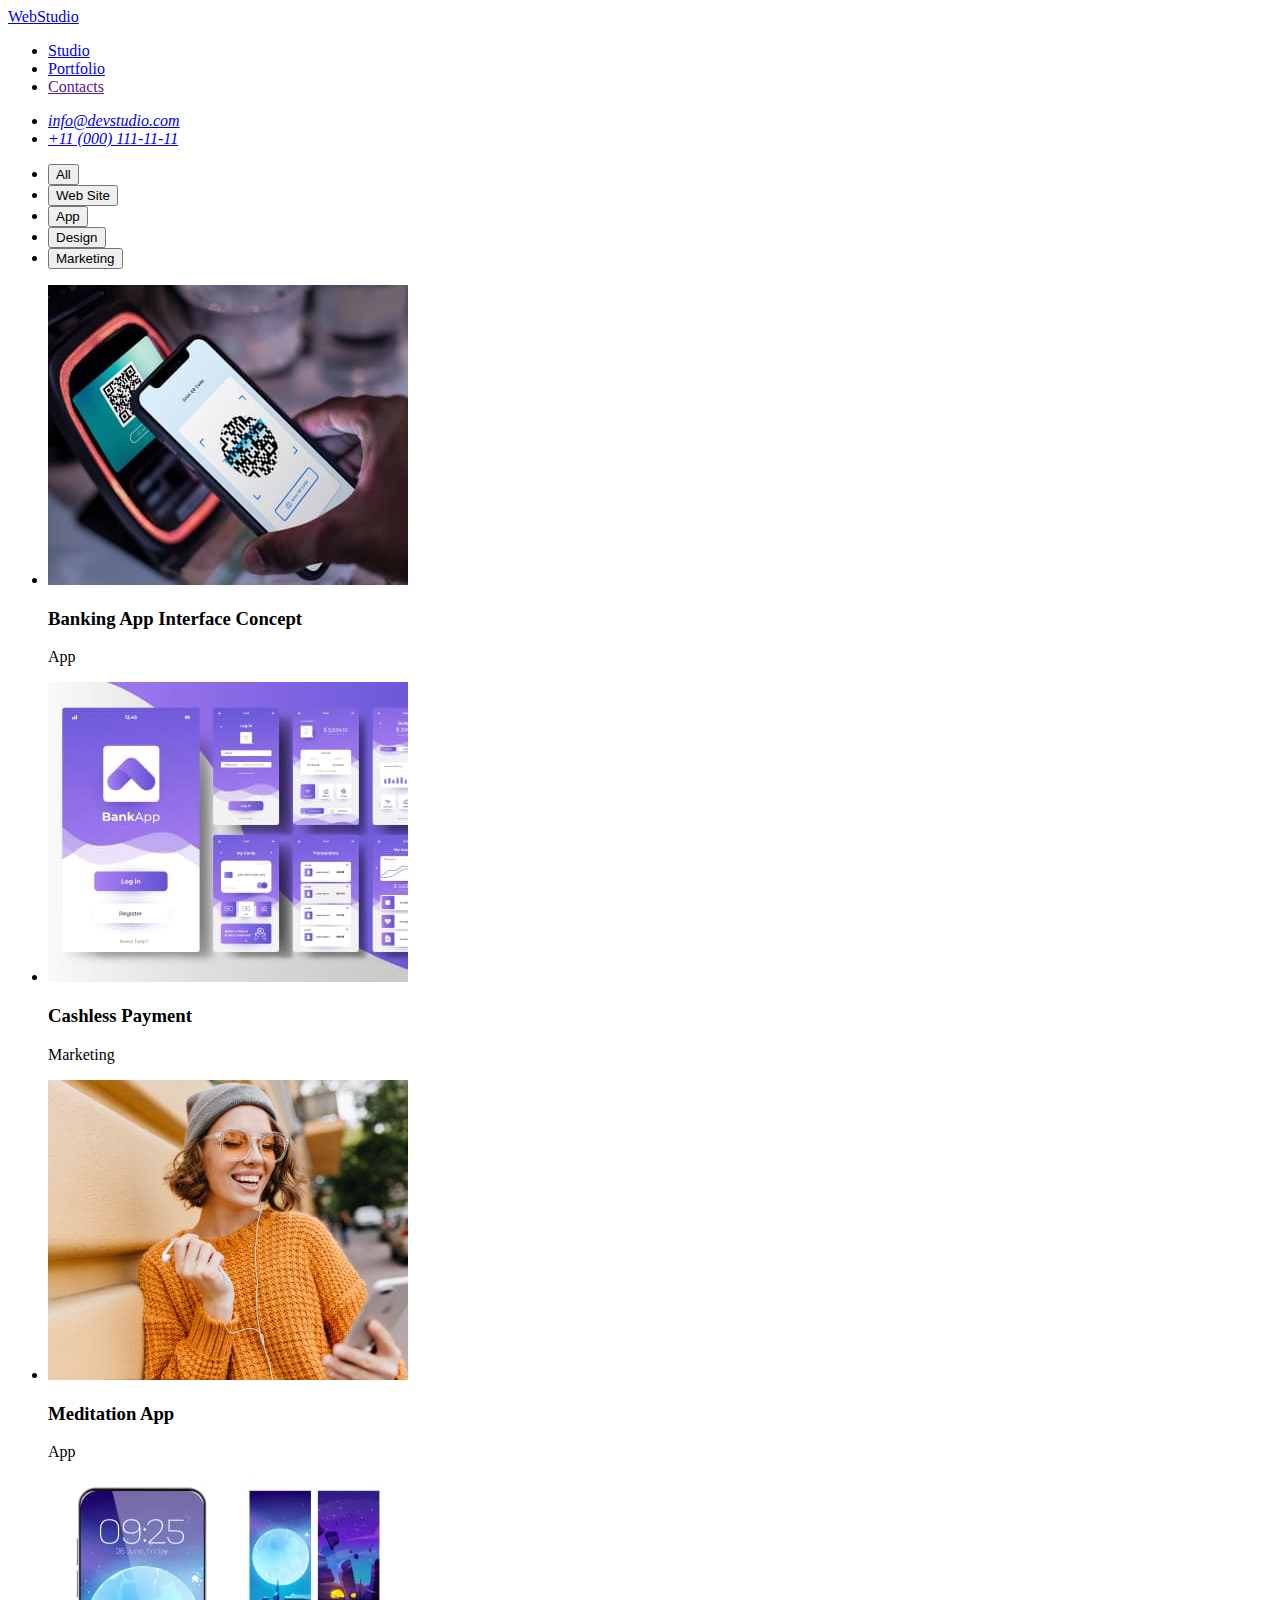
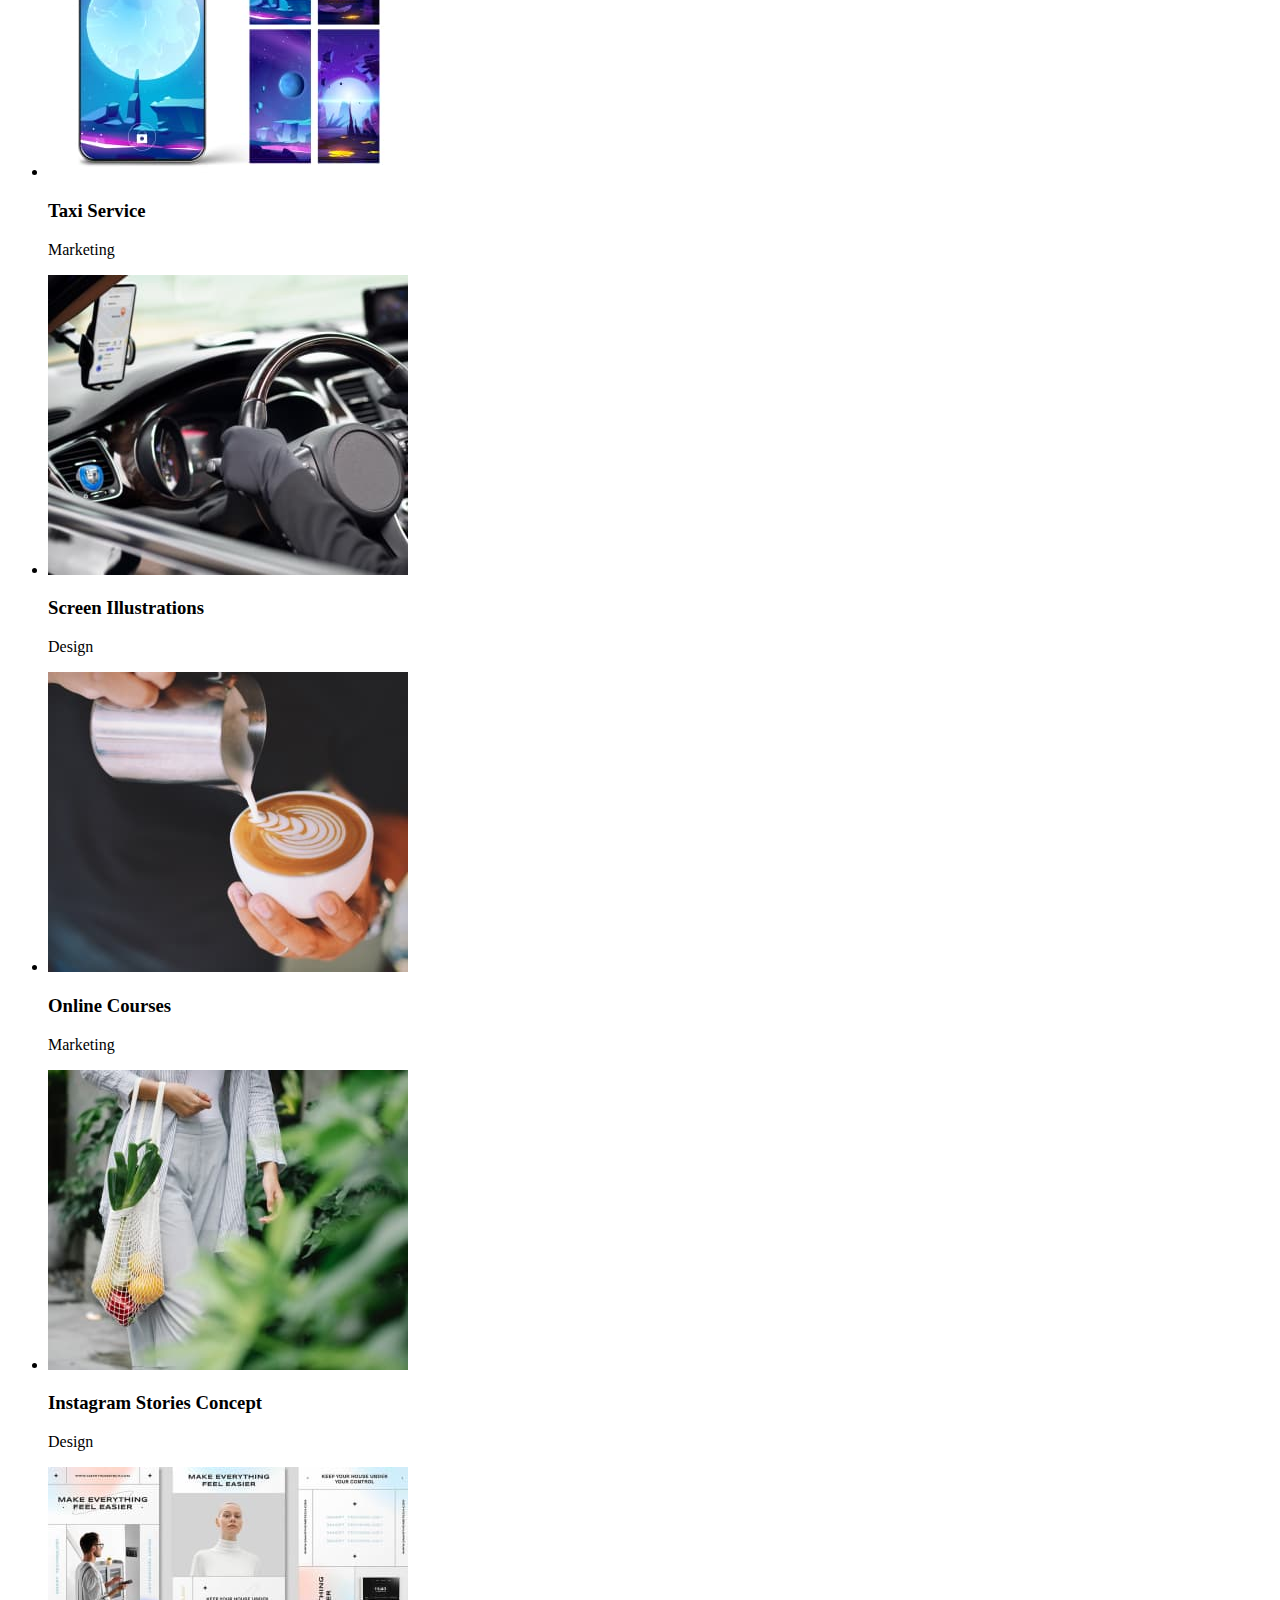
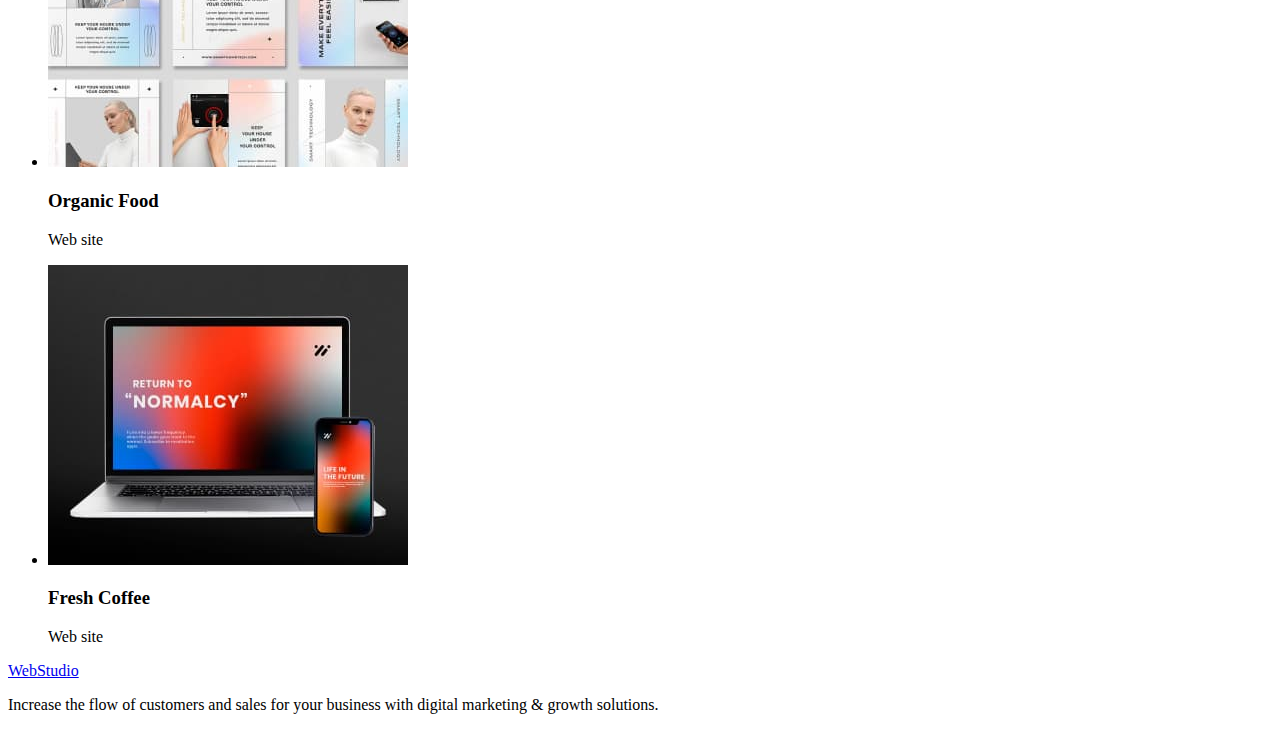
==== portfolio.html @ 52ee8fc3 "portfolio.html + styles.css + images-portfolio" ====
<!DOCTYPE html>
<html lang="en">
  <head>
    <meta charset="UTF-8" />
    <meta http-equiv="X-UA-Compatible" content="IE=edge" />
    <meta name="viewport" content="width=device-width, initial-scale=1.0" />
    <link rel="stylesheet" href="./css/styles.css" />
    <title>Портфоліо</title>
  </head>
  <body>
    <header>
      <nav>
        <a href="./index.html">WebStudio</a>
        <ul>
          <li><a href="./index.html">Studio</a></li>
          <li><a href="./portfolio.html">Portfolio</a></li>
          <li><a href="">Contacts</a></li>
        </ul>
      </nav>
      <address>
        <ul>
          <li><a href="mailto:info@devstudio.com">info@devstudio.com</a></li>
          <li><a href="tel:+110001111111">+11 (000) 111-11-11</a></li>
        </ul>
      </address>
    </header>
    <main>
      <section>
        <ul>
          <li><button type="button">All</button></li>
          <li><button type="button">Web Site</button></li>
          <li><button type="button">App</button></li>
          <li><button type="button">Design</button></li>
          <li><button type="button">Marketing</button></li>
        </ul>
      </section>
      <section>
        <ul>
          <li>
            <img
              src="./images/images-portfolio/section-1-image.jpg"
              alt="banking app"
              width="360"
              height="300"
            />
            <h3>Banking App Interface Concept</h3>
            <p>App</p>
          </li>
          <li>
            <img
              src="./images/images-portfolio/section-1-image-2.jpg"
              alt="cashless payment"
              width="360"
              height="300"
              width="360"
              height="300"
            />
            <h3>Cashless Payment</h3>
            <p>Marketing</p>
          </li>
          <li>
            <img
              src="./images/images-portfolio/section-1-image-3.jpg"
              alt="meditation app"
              width="360"
              height="300"
            />
            <h3>Meditation App</h3>
            <p>App</p>
          </li>
        </ul>
      </section>
      <section>
        <ul>
          <li>
            <img
              src="./images/images-portfolio/section-2-image.jpg"
              alt="car driver"
              width="360"
              height="300"
            />
            <h3>Taxi Service</h3>
            <p>Marketing</p>
          </li>
          <li>
            <img
              src="./images/images-portfolio/section-2-image-2.jpg"
              alt="screen wallpapers"
              width="360"
              height="300"
            />
            <h3>Screen Illustrations</h3>
            <p>Design</p>
          </li>
          <li>
            <img
              src="./images/images-portfolio/section-2-image-3.jpg"
              alt="girl with phone"
              width="360"
              height="300"
            />
            <h3>Online Courses</h3>
            <p>Marketing</p>
          </li>
        </ul>
      </section>
      <section>
        <ul>
          <li>
            <img
              src="./images/images-portfolio/section-3-image.jpg"
              alt="Instagram stories"
              width="360"
              height="300"
            />
            <h3>Instagram Stories Concept</h3>
            <p>Design</p>
          </li>
          <li>
            <img
              src="./images/images-portfolio/section-3-image-2.jpg"
              alt="bag with food"
              width="360"
              height="300"
            />
            <h3>Organic Food</h3>
            <p>Web site</p>
          </li>
          <li>
            <img
              src="./images/images-portfolio/section-3-image-3.jpg"
              alt="Fresh Coffee"
              width="360"
              height="300"
            />
            <h3>Fresh Coffee</h3>
            <p>Web site</p>
          </li>
        </ul>
      </section>
    </main>
    <footer>
      <a href="./index.html">WebStudio</a>
      <p>
        Increase the flow of customers and sales for your business with digital marketing
        & growth solutions.
      </p>
    </footer>
  </body>
</html>
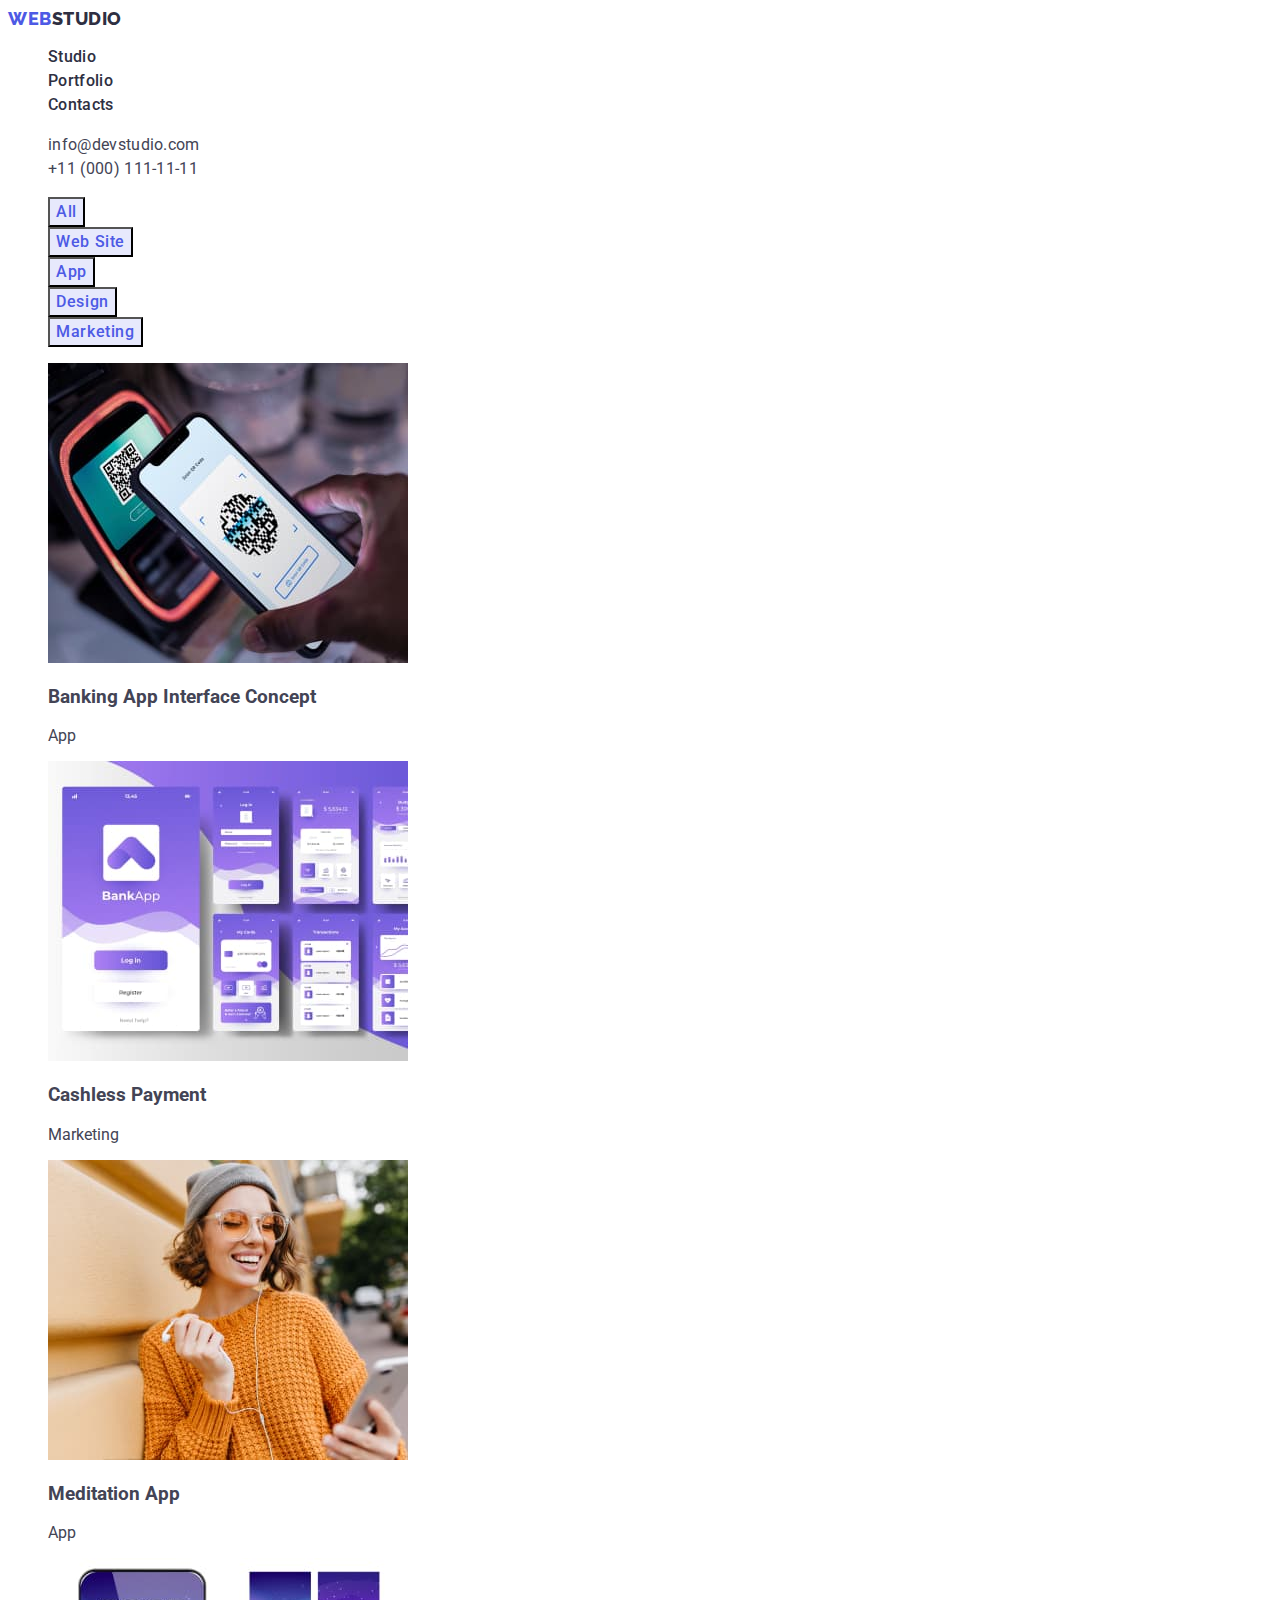
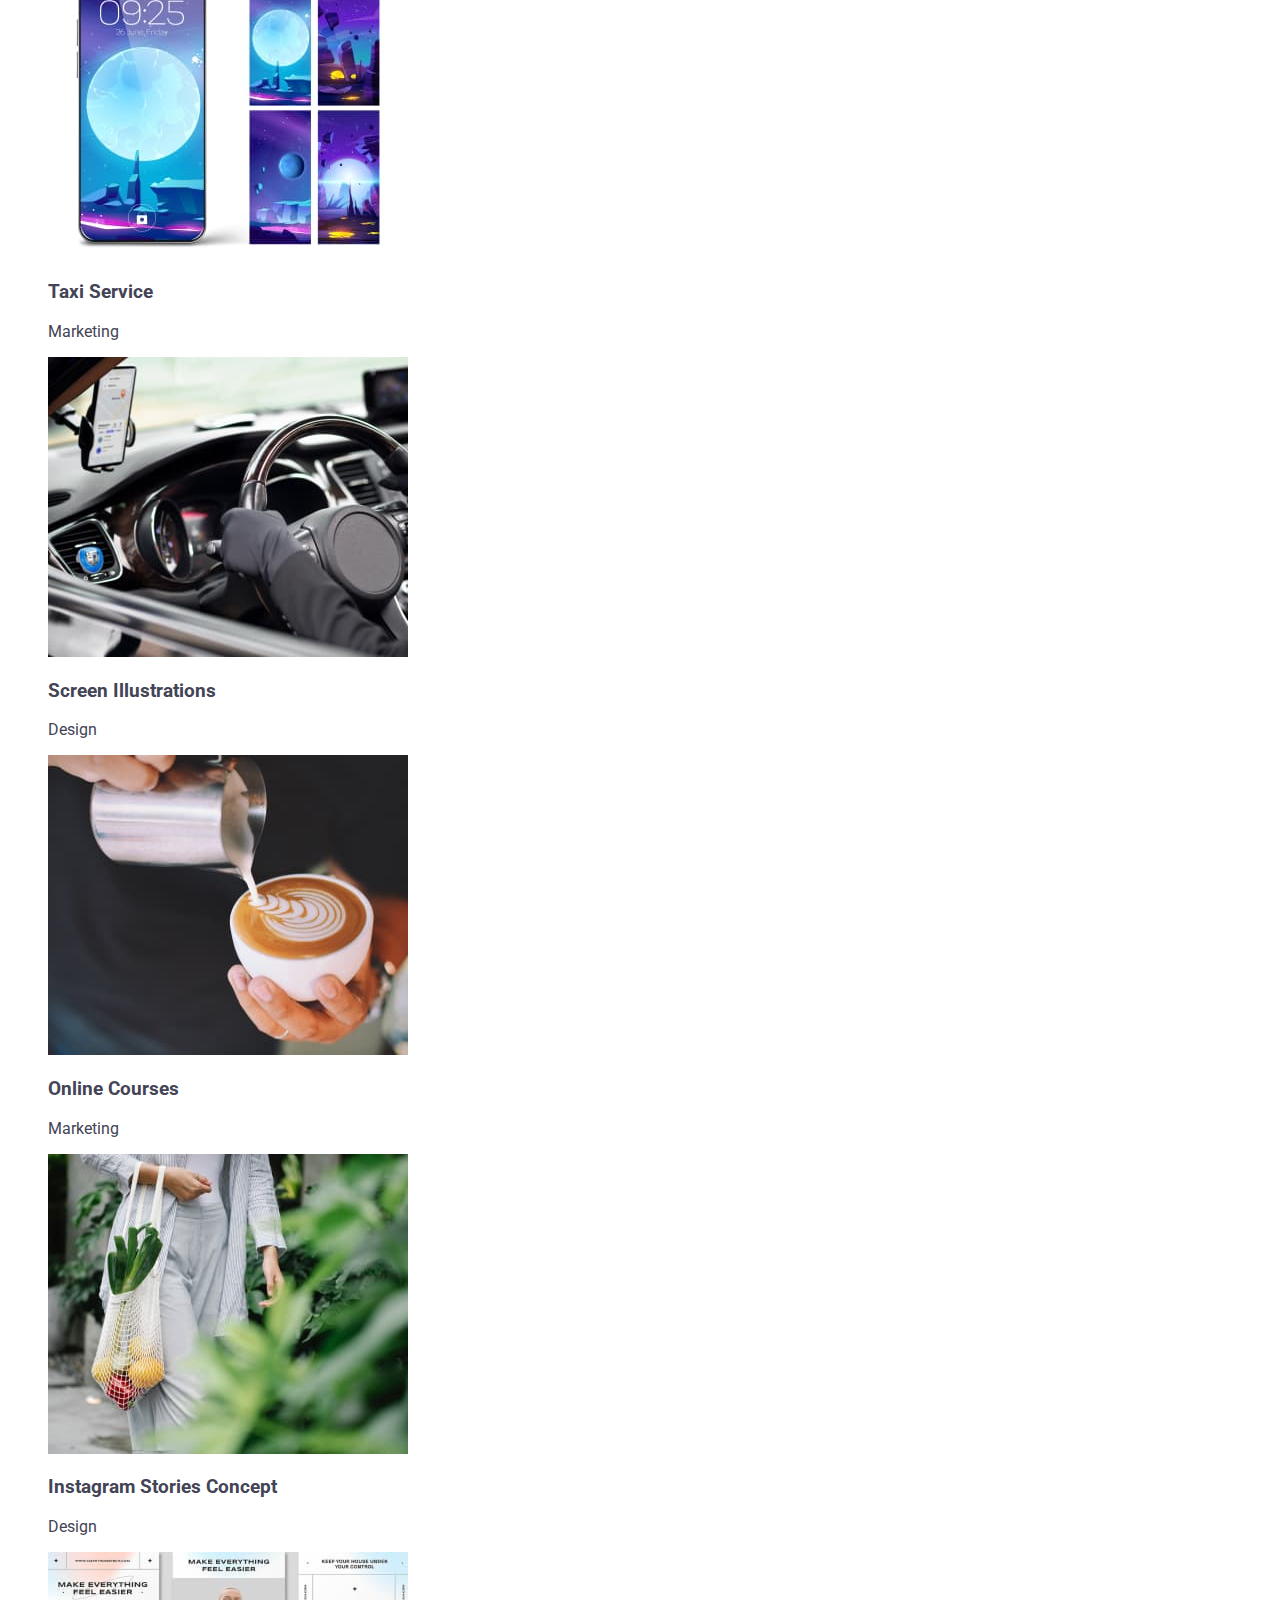
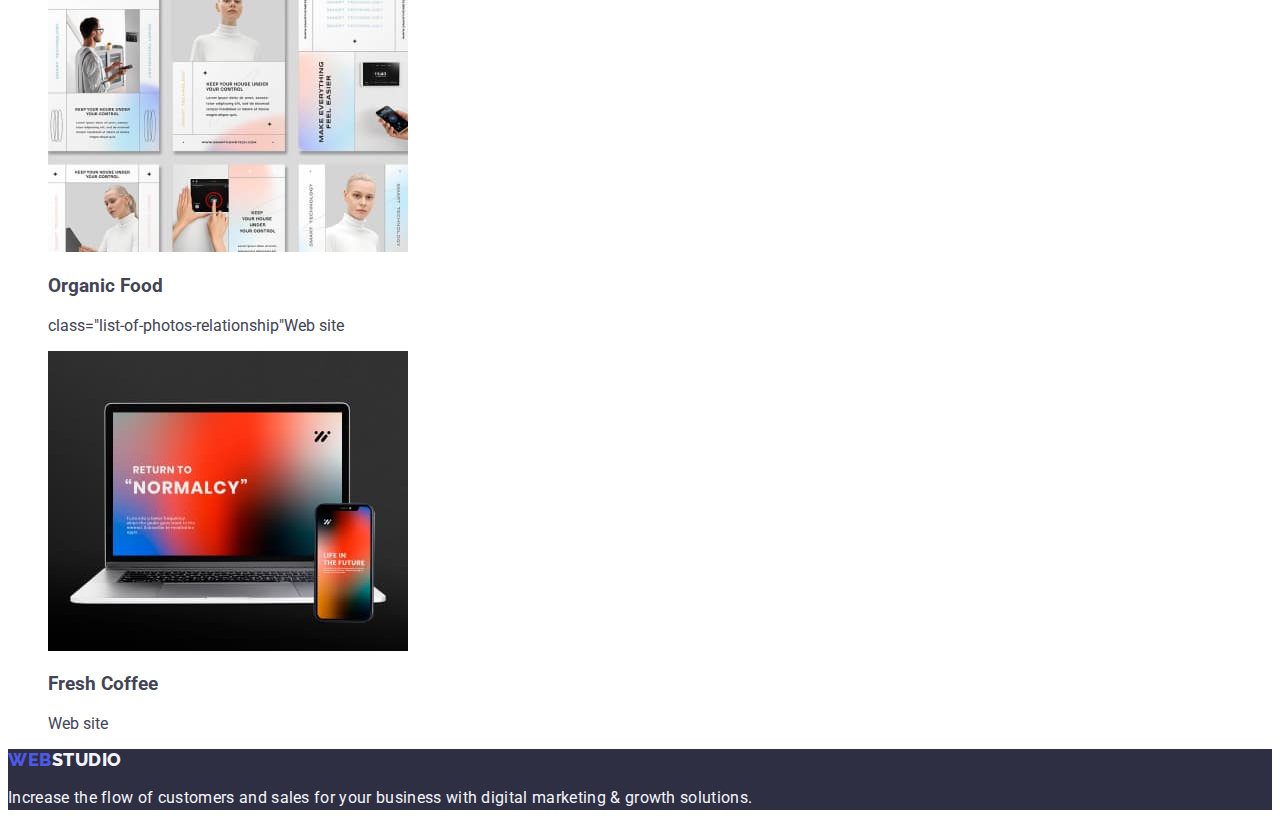
==== commit ad23aab9: "commit-1" ====
--- a/portfolio.html
+++ b/portfolio.html
@@ -4,50 +4,68 @@
     <meta charset="UTF-8" />
     <meta http-equiv="X-UA-Compatible" content="IE=edge" />
     <meta name="viewport" content="width=device-width, initial-scale=1.0" />
+    <link rel="preconnect" href="https://fonts.googleapis.com" />
+    <link rel="preconnect" href="https://fonts.gstatic.com" crossorigin />
+    <link
+      href="https://fonts.googleapis.com/css2?family=Raleway:wght@800&family=Roboto:ital,wght@0,400;0,500;0,700;1,900&display=swap"
+      rel="stylesheet"
+    />
     <link rel="stylesheet" href="./css/styles.css" />
     <title>Портфоліо</title>
   </head>
   <body>
-    <header>
-      <nav>
-        <a href="./index.html">WebStudio</a>
-        <ul>
-          <li><a href="./index.html">Studio</a></li>
-          <li><a href="./portfolio.html">Portfolio</a></li>
-          <li><a href="">Contacts</a></li>
+    <header class="header header-color">
+      <nav class="menu">
+        <a class="logotype" href="./index.html"
+          >Web<span class="logotype-2-header">Studio</span></a
+        >
+        <ul class="nav-list list">
+          <li><a class="nav-list-item link" href="./index.html">Studio</a></li>
+          <li><a class="nav-list-item link" href="./portfolio.html">Portfolio</a></li>
+          <li><a class="nav-list-item link" href="">Contacts</a></li>
         </ul>
       </nav>
-      <address>
-        <ul>
-          <li><a href="mailto:info@devstudio.com">info@devstudio.com</a></li>
-          <li><a href="tel:+110001111111">+11 (000) 111-11-11</a></li>
+      <address class="contact">
+        <ul class="contact-list list">
+          <li>
+            <a class="contact-list-item link" href="mailto:info@devstudio.com"
+              >info@devstudio.com</a
+            >
+          </li>
+          <li>
+            <a class="contact-list-item link" href="tel:+110001111111"
+              >+11 (000) 111-11-11</a
+            >
+          </li>
         </ul>
       </address>
     </header>
-    <main>
+    <main class="main">
       <section>
-        <ul>
-          <li><button type="button">All</button></li>
-          <li><button type="button">Web Site</button></li>
-          <li><button type="button">App</button></li>
-          <li><button type="button">Design</button></li>
-          <li><button type="button">Marketing</button></li>
+        <ul class="button-list list">
+          <li><button class="btn" type="button">All</button></li>
+          <li><button class="btn" type="button">Web Site</button></li>
+          <li><button class="btn" type="button">App</button></li>
+          <li><button class="btn" type="button">Design</button></li>
+          <li><button class="btn" type="button">Marketing</button></li>
         </ul>
       </section>
-      <section>
-        <ul>
+      <section class="firts-section">
+        <ul class="list-of-photos list">
           <li>
             <img
+              class="list-of-photos-item"
               src="./images/images-portfolio/section-1-image.jpg"
               alt="banking app"
               width="360"
               height="300"
             />
-            <h3>Banking App Interface Concept</h3>
-            <p>App</p>
+            <h3 class="list-of-photo-descroption">Banking App Interface Concept</h3>
+            <p class="list-of-photos-relationship">App</p>
           </li>
           <li>
             <img
+              class="list-of-photos-item"
               src="./images/images-portfolio/section-1-image-2.jpg"
               alt="cashless payment"
               width="360"
@@ -55,93 +73,102 @@
               width="360"
               height="300"
             />
-            <h3>Cashless Payment</h3>
-            <p>Marketing</p>
+            <h3 class="list-of-photo-descroption">Cashless Payment</h3>
+            <p class="list-of-photos-relationship">Marketing</p>
           </li>
           <li>
             <img
+              class="list-of-photos-item"
               src="./images/images-portfolio/section-1-image-3.jpg"
               alt="meditation app"
               width="360"
               height="300"
             />
-            <h3>Meditation App</h3>
-            <p>App</p>
+            <h3 class="list-of-photo-descroption">Meditation App</h3>
+            <p class="list-of-photos-relationship">App</p>
           </li>
         </ul>
       </section>
-      <section>
-        <ul>
+      <section class="second-section">
+        <ul class="list-of-photos list">
           <li>
             <img
+              class="list-of-photos-item"
               src="./images/images-portfolio/section-2-image.jpg"
               alt="car driver"
               width="360"
               height="300"
             />
-            <h3>Taxi Service</h3>
-            <p>Marketing</p>
+            <h3 class="list-of-photo-descroption">Taxi Service</h3>
+            <p class="list-of-photos-relationship">Marketing</p>
           </li>
           <li>
             <img
+              class="list-of-photos-item"
               src="./images/images-portfolio/section-2-image-2.jpg"
               alt="screen wallpapers"
               width="360"
               height="300"
             />
-            <h3>Screen Illustrations</h3>
-            <p>Design</p>
+            <h3 class="list-of-photo-descroption">Screen Illustrations</h3>
+            <p class="list-of-photos-relationship">Design</p>
           </li>
           <li>
             <img
+              class="list-of-photos-item"
               src="./images/images-portfolio/section-2-image-3.jpg"
               alt="girl with phone"
               width="360"
               height="300"
             />
-            <h3>Online Courses</h3>
-            <p>Marketing</p>
+            <h3 class="list-of-photo-descroption">Online Courses</h3>
+            <p class="list-of-photos-relationship">Marketing</p>
           </li>
         </ul>
       </section>
-      <section>
-        <ul>
+      <section class="third-section">
+        <ul class="list-of-photos list">
           <li>
             <img
+              class="list-of-photos-item"
               src="./images/images-portfolio/section-3-image.jpg"
               alt="Instagram stories"
               width="360"
               height="300"
             />
-            <h3>Instagram Stories Concept</h3>
-            <p>Design</p>
+            <h3 class="list-of-photo-descroption">Instagram Stories Concept</h3>
+            <p class="list-of-photos-relationship">Design</p>
           </li>
           <li>
             <img
+              class="list-of-photos-item"
               src="./images/images-portfolio/section-3-image-2.jpg"
               alt="bag with food"
               width="360"
               height="300"
             />
-            <h3>Organic Food</h3>
-            <p>Web site</p>
+            <h3 class="list-of-photo-descroption">Organic Food</h3>
+            <p>class="list-of-photos-relationship"Web site</p>
           </li>
           <li>
             <img
+              class="list-of-photos-item"
               src="./images/images-portfolio/section-3-image-3.jpg"
               alt="Fresh Coffee"
               width="360"
               height="300"
             />
-            <h3>Fresh Coffee</h3>
-            <p>Web site</p>
+            <h3 class="list-of-photo-descroption">Fresh Coffee</h3>
+            <p class="list-of-photos-relationship">Web site</p>
           </li>
         </ul>
       </section>
     </main>
-    <footer>
-      <a href="./index.html">WebStudio</a>
-      <p>
+    <footer class="footer">
+      <a class="logotype" href="./index.html"
+        >Web<span class="logotype-2-footer">Studio</span></a
+      >
+      <p class="slogan">
         Increase the flow of customers and sales for your business with digital marketing
         & growth solutions.
       </p>
--- a/css/styles.css
+++ b/css/styles.css
@@ -0,0 +1,231 @@
+body {
+  font-family: "Roboto", sans-serif;
+  color: #434455;
+}
+
+.link {
+  text-decoration: none;
+}
+
+.list {
+  list-style: none;
+}
+
+/* =========== HEADER =========== */
+.header-color {
+  color: #e7e9fc;
+}
+.logotype {
+  font-family: "Raleway", sans-serif;
+  font-weight: 800;
+  font-size: 18px;
+  line-height: 1.17;
+
+  letter-spacing: 0.03em;
+  text-transform: uppercase;
+  text-decoration: none;
+  color: #4d5ae5;
+}
+
+.logotype-2-header {
+  font-family: "Raleway", sans-serif;
+  font-weight: 800;
+  font-size: 18px;
+  line-height: 1.17;
+
+  letter-spacing: 0.03em;
+  text-transform: uppercase;
+  text-decoration: none;
+
+  color: #2e2f42;
+}
+
+.nav-list {
+  font-family: "Roboto", sans-serif;
+  font-weight: 500;
+  font-size: 16px;
+  line-height: 1.5;
+  letter-spacing: 0.02em;
+  color: #2e2f42;
+}
+.nav-list-item {
+  color: #2e2f42;
+}
+
+.nav-list-item:hover,
+.nav-list-item:focus {
+  color: #404bbf;
+}
+
+.contact-list {
+  font-family: "Roboto", sans-serif;
+  font-style: normal;
+  font-size: 16px;
+  line-height: 1.5;
+  letter-spacing: 0.02em;
+  color: #434455;
+}
+.contact-list-item {
+  color: #434455;
+}
+
+.contact-list-item:hover,
+.contact-list-item:focus {
+  color: #404bbf;
+}
+
+/* =========== /HEADER =========== */
+
+/* =========== MAIN =========== */
+
+/* =========== HERO =========== */
+
+.hero-section {
+  background-color: #2e2f42;
+}
+
+.main-title {
+  text-align: center;
+  font-family: "Roboto", sans-serif;
+  font-weight: 700;
+  font-size: 56px;
+  line-height: 1.07;
+
+  text-align: center;
+  letter-spacing: 0.02em;
+
+  color: #ffffff;
+}
+
+.service-button {
+  font-family: "Roboto", sans-serif;
+  font-weight: 500;
+  font-size: 16px;
+  line-height: 1.5;
+  letter-spacing: 0.04em;
+  color: #ffffff;
+  background-color: #4d5ae5;
+}
+
+.service-button:hover,
+.service-button:focus {
+  background-color: #9747ff;
+  cursor: pointer;
+}
+/* =========== /HERO =========== */
+
+.info-list-title {
+  font-family: "Roboto", sans-serif;
+  font-weight: 500;
+  font-size: 20px;
+  line-height: 1.2;
+  letter-spacing: 0.02em;
+  color: #2e2f42;
+}
+
+.info-list-texr {
+  font-family: "Roboto", sans-serif;
+  font-size: 16px;
+  line-height: 1.5;
+  letter-spacing: 0.02em;
+  color: #434455;
+}
+
+.secondary-title {
+  font-family: "Roboto", sans-serif;
+  font-weight: 700;
+  font-size: 36px;
+  line-height: 1.11;
+  text-align: center;
+  letter-spacing: 0.02em;
+  text-transform: capitalize;
+  color: #2e2f42;
+}
+
+.team-section {
+  background-color: #f4f4fd;
+}
+
+.name {
+  font-family: "Roboto", sans-serif;
+  font-weight: 500;
+  font-size: 20px;
+  line-height: 1.2;
+  letter-spacing: 0.02em;
+  color: #2e2f42;
+}
+
+.team-job {
+  font-family: "Roboto", sans-serif;
+  font-size: 16px;
+  line-height: 1.5;
+  letter-spacing: 0.02em;
+  color: #434455;
+}
+
+.btn {
+  font-family: "Roboto", sans-serif;
+  font-weight: 500;
+  font-size: 16px;
+  line-height: 1.5;
+  display: flex;
+  align-items: center;
+  text-align: center;
+  letter-spacing: 0.04em;
+  color: #4d5ae5;
+  background-color: #e7e9fc;
+}
+
+.btn:hover,
+.btn:focus {
+  color: #ffffff;
+  background-color: #404bbf;
+  cursor: pointer;
+}
+
+.list-of-photo-description {
+  font-family: "Roboto", sans-serif;
+  font-weight: 500;
+  font-size: 20px;
+  line-height: 1.2;
+  letter-spacing: 0.02em;
+  color: #2e2f42;
+}
+
+.list-of-photo-relationship {
+  font-family: "Roboto", sans-serif;
+  font-style: normal;
+  font-size: 16px;
+  line-height: 1.5;
+  letter-spacing: 0.02em;
+  color: #434455;
+}
+/* =========== /MAIN =========== */
+
+/* =========== FOOTER =========== */
+.footer {
+  background-color: #2e2f42;
+}
+.slogan {
+  font-family: "Roboto", sans-serif;
+  font-size: 16px;
+  line-height: 1.5;
+
+  letter-spacing: 0.02em;
+
+  color: #f4f4fd;
+}
+
+.logotype-2-footer {
+  font-family: "Raleway", sans-serif;
+  font-style: normal;
+  font-weight: 800;
+  font-size: 18px;
+  line-height: 1.17;
+
+  letter-spacing: 0.03em;
+  text-transform: uppercase;
+
+  color: #f4f4fd;
+}
+/* =========== /FOOTER =========== */
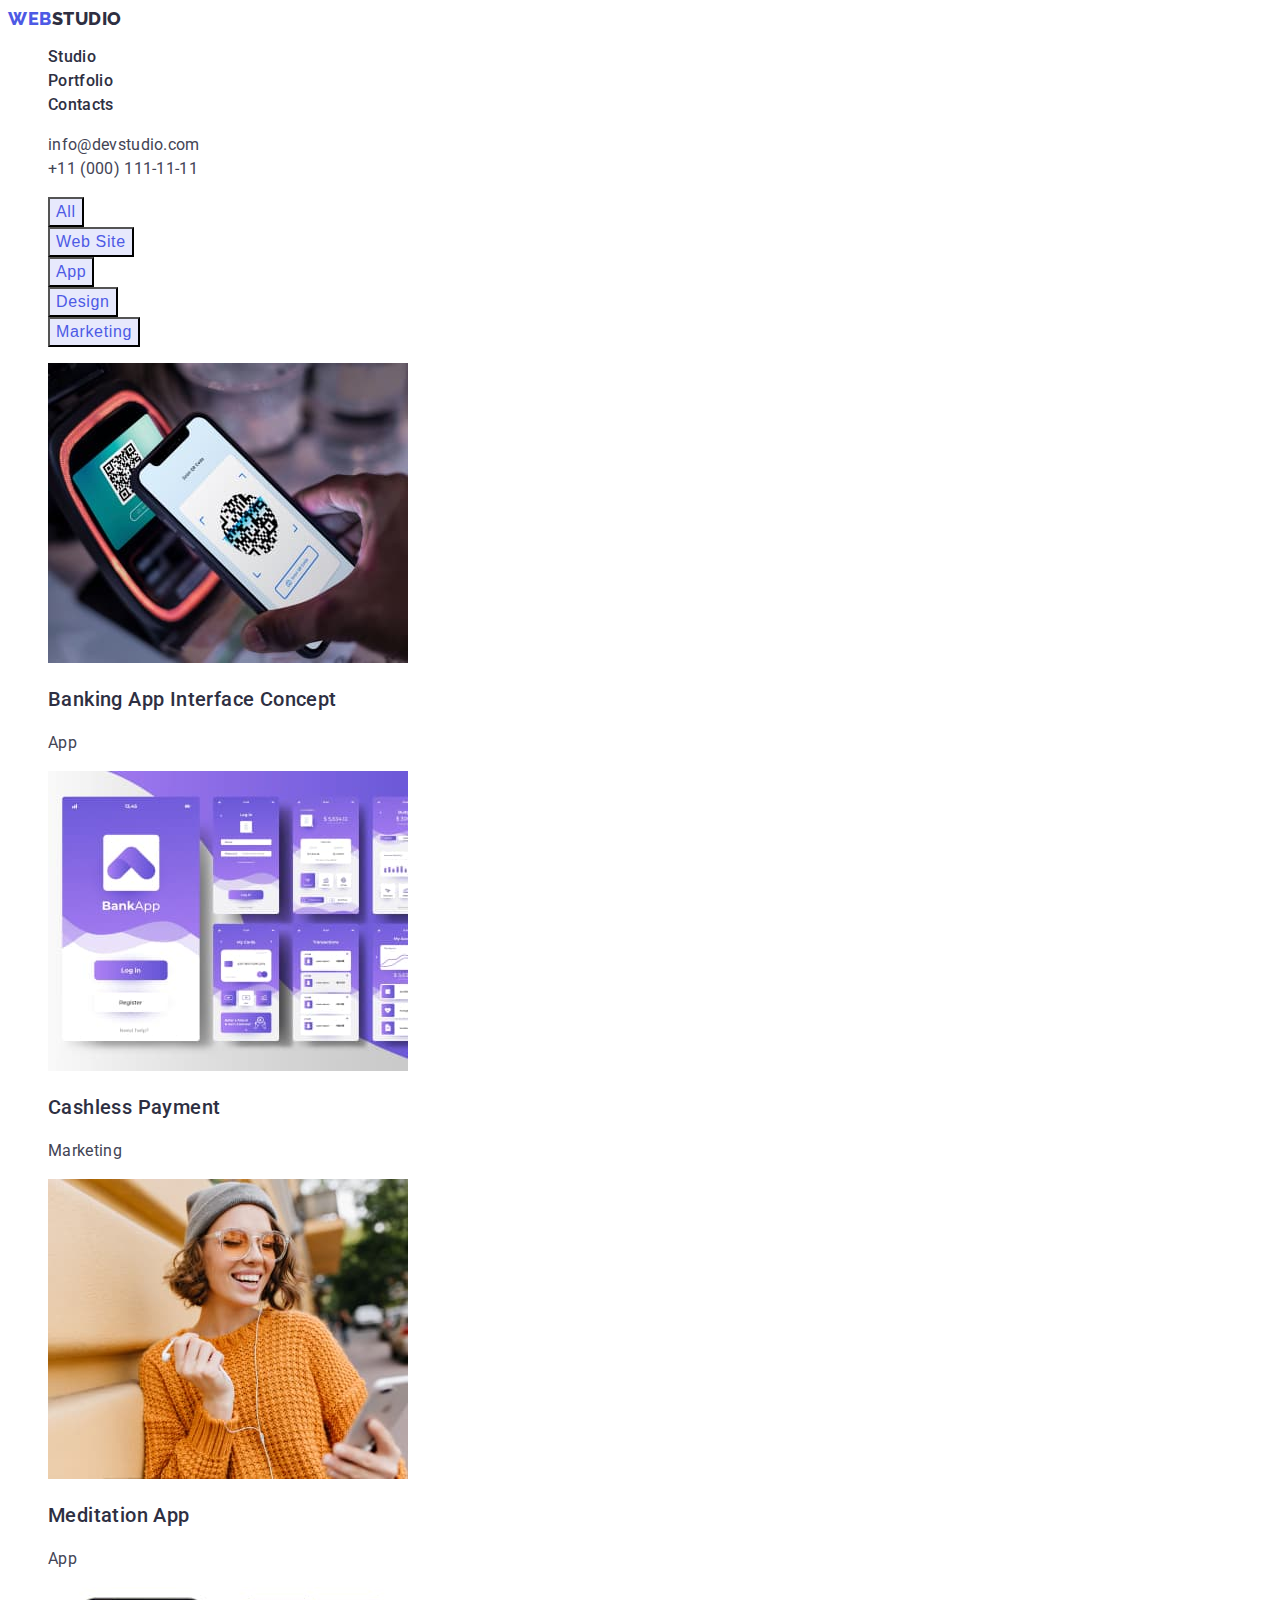
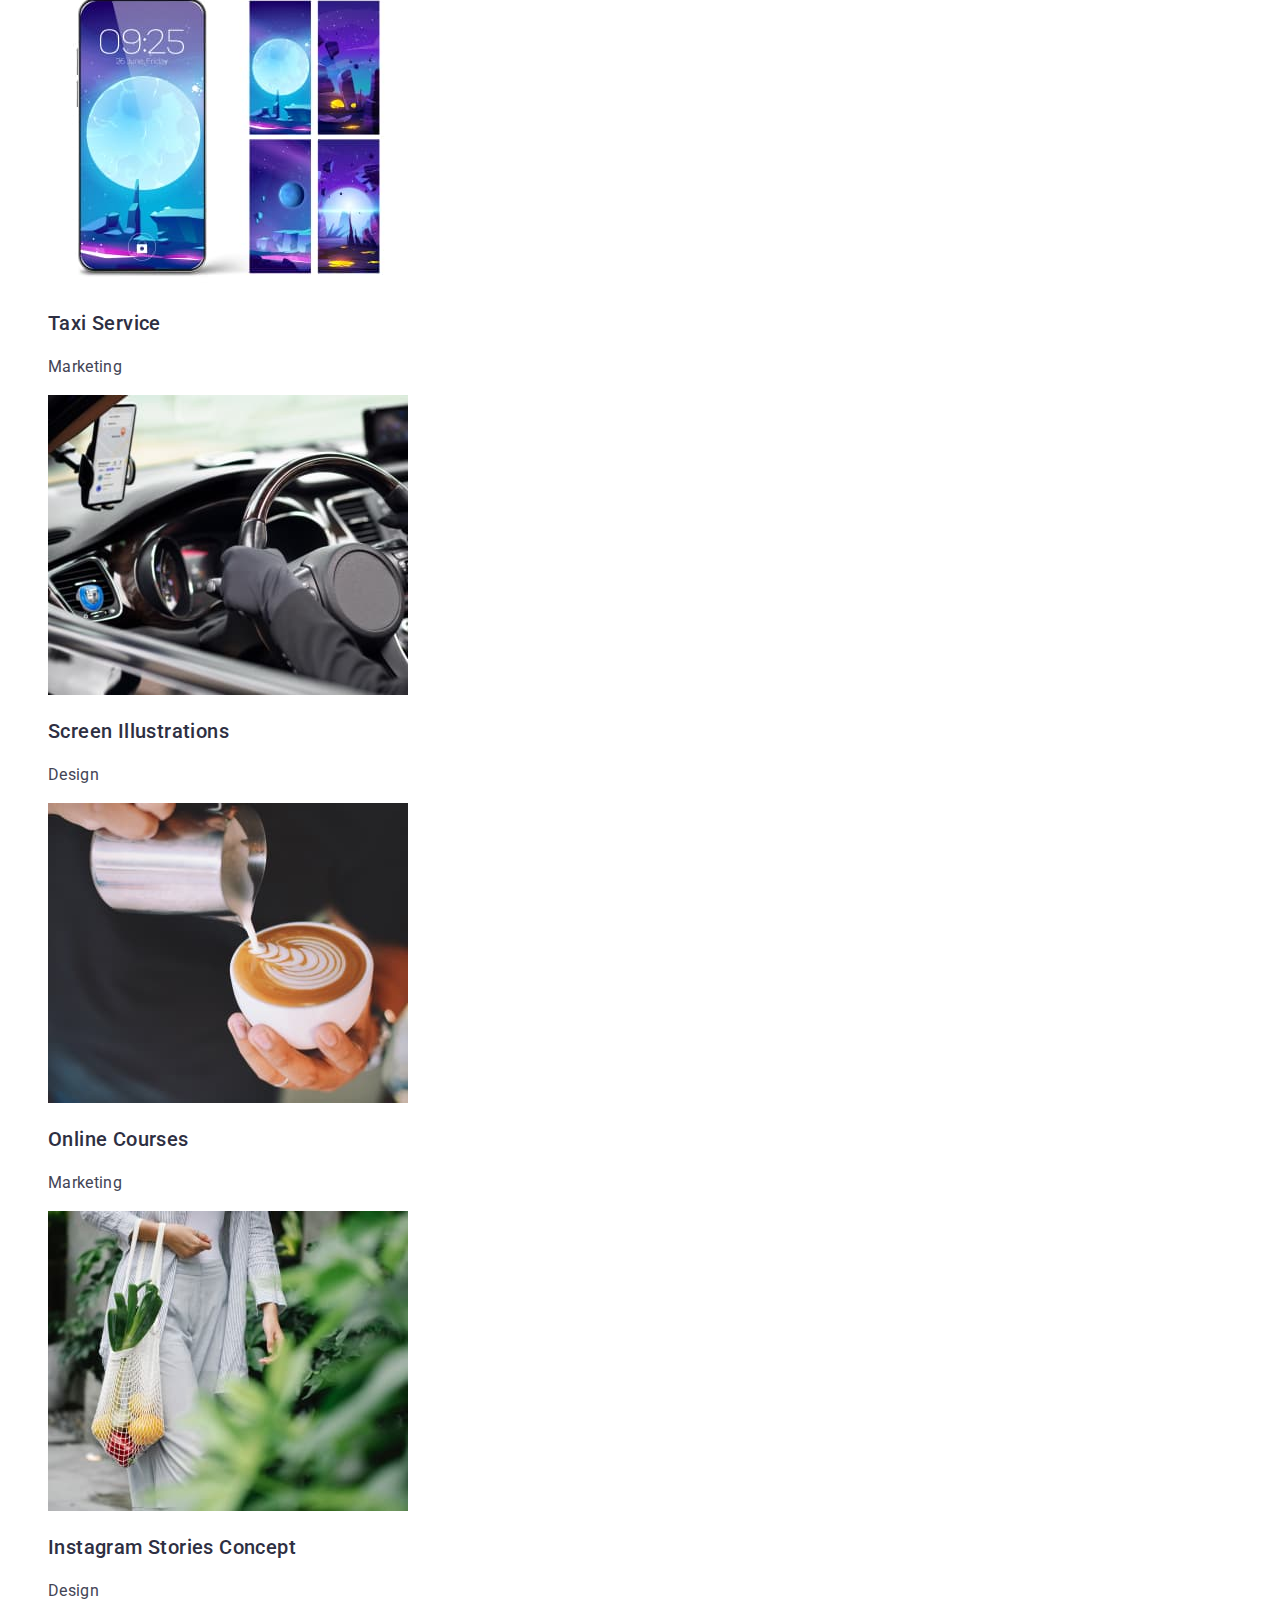
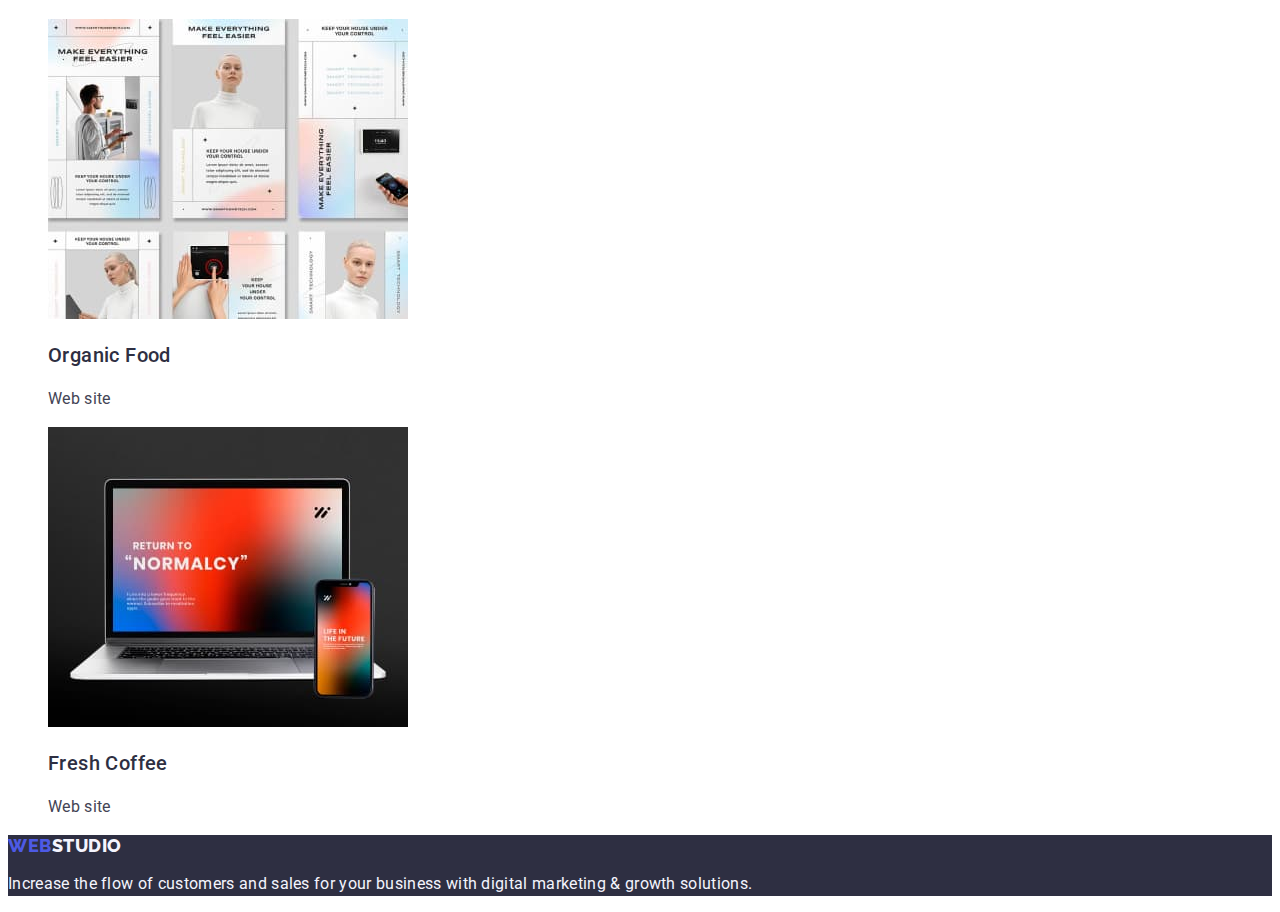
==== commit 0f1f3777: "new commit" ====
--- a/portfolio.html
+++ b/portfolio.html
@@ -60,7 +60,7 @@
               width="360"
               height="300"
             />
-            <h3 class="list-of-photo-descroption">Banking App Interface Concept</h3>
+            <h3 class="list-of-photo-description">Banking App Interface Concept</h3>
             <p class="list-of-photos-relationship">App</p>
           </li>
           <li>
@@ -70,10 +70,8 @@
               alt="cashless payment"
               width="360"
               height="300"
-              width="360"
-              height="300"
             />
-            <h3 class="list-of-photo-descroption">Cashless Payment</h3>
+            <h3 class="list-of-photo-description">Cashless Payment</h3>
             <p class="list-of-photos-relationship">Marketing</p>
           </li>
           <li>
@@ -84,7 +82,7 @@
               width="360"
               height="300"
             />
-            <h3 class="list-of-photo-descroption">Meditation App</h3>
+            <h3 class="list-of-photo-description">Meditation App</h3>
             <p class="list-of-photos-relationship">App</p>
           </li>
         </ul>
@@ -99,7 +97,7 @@
               width="360"
               height="300"
             />
-            <h3 class="list-of-photo-descroption">Taxi Service</h3>
+            <h3 class="list-of-photo-description">Taxi Service</h3>
             <p class="list-of-photos-relationship">Marketing</p>
           </li>
           <li>
@@ -110,7 +108,7 @@
               width="360"
               height="300"
             />
-            <h3 class="list-of-photo-descroption">Screen Illustrations</h3>
+            <h3 class="list-of-photo-description">Screen Illustrations</h3>
             <p class="list-of-photos-relationship">Design</p>
           </li>
           <li>
@@ -121,7 +119,7 @@
               width="360"
               height="300"
             />
-            <h3 class="list-of-photo-descroption">Online Courses</h3>
+            <h3 class="list-of-photo-description">Online Courses</h3>
             <p class="list-of-photos-relationship">Marketing</p>
           </li>
         </ul>
@@ -136,7 +134,7 @@
               width="360"
               height="300"
             />
-            <h3 class="list-of-photo-descroption">Instagram Stories Concept</h3>
+            <h3 class="list-of-photo-description">Instagram Stories Concept</h3>
             <p class="list-of-photos-relationship">Design</p>
           </li>
           <li>
@@ -147,8 +145,8 @@
               width="360"
               height="300"
             />
-            <h3 class="list-of-photo-descroption">Organic Food</h3>
-            <p>class="list-of-photos-relationship"Web site</p>
+            <h3 class="list-of-photo-description">Organic Food</h3>
+            <p class="list-of-photos-relationship">Web site</p>
           </li>
           <li>
             <img
@@ -158,7 +156,7 @@
               width="360"
               height="300"
             />
-            <h3 class="list-of-photo-descroption">Fresh Coffee</h3>
+            <h3 class="list-of-photo-description">Fresh Coffee</h3>
             <p class="list-of-photos-relationship">Web site</p>
           </li>
         </ul>
--- a/css/styles.css
+++ b/css/styles.css
@@ -1,6 +1,24 @@
+:root {
+  --logotype-color: #4d5ae5;
+  --background-color: #fff;
+  --btn-color: #4d5ae5;
+  --btn-background-color: #e7e9fc;
+  --btn-hover-and-focus-color: #fff;
+  --thirdly-text-color: #fff;
+  --team-section-background-color: #f4f4fd;
+  --footer-text-color: #f4f4fd;
+  --main-text-color: #2e2f42;
+  --hero-section-background-color: #2e2f42;
+  --secondary-text-color: #434455;
+  --header-list-item-hover-and-focus: #404bbf;
+  --service-button-background-color: #4d5ae5;
+  --service-button-hover-and-focus-background-color: #9747ff;
+}
+
 body {
   font-family: "Roboto", sans-serif;
-  color: #434455;
+  background-color: var(--background-color);
+  color: var(--main-text-color);
 }
 
 .link {
@@ -13,18 +31,17 @@
 
 /* =========== HEADER =========== */
 .header-color {
-  color: #e7e9fc;
+  background-color: var(--background-color);
 }
 .logotype {
   font-family: "Raleway", sans-serif;
   font-weight: 800;
   font-size: 18px;
   line-height: 1.17;
-
   letter-spacing: 0.03em;
   text-transform: uppercase;
   text-decoration: none;
-  color: #4d5ae5;
+  color: var(--logotype-color);
 }
 
 .logotype-2-header {
@@ -32,46 +49,41 @@
   font-weight: 800;
   font-size: 18px;
   line-height: 1.17;
-
   letter-spacing: 0.03em;
   text-transform: uppercase;
   text-decoration: none;
-
-  color: #2e2f42;
+  color: var(--main-text-color);
 }
 
 .nav-list {
-  font-family: "Roboto", sans-serif;
-  font-weight: 500;
-  font-size: 16px;
-  line-height: 1.5;
-  letter-spacing: 0.02em;
-  color: #2e2f42;
+  font-weight: 500;
+  font-size: 16px;
+  line-height: 1.5;
+  letter-spacing: 0.02em;
 }
 .nav-list-item {
-  color: #2e2f42;
+  color: inherit;
 }
 
 .nav-list-item:hover,
 .nav-list-item:focus {
-  color: #404bbf;
+  color: var(--header-list-item-hover-and-focus);
 }
 
 .contact-list {
-  font-family: "Roboto", sans-serif;
   font-style: normal;
   font-size: 16px;
   line-height: 1.5;
   letter-spacing: 0.02em;
-  color: #434455;
+  color: var(--secondary-text-color);
 }
 .contact-list-item {
-  color: #434455;
+  color: var(--secondary-text-color);
 }
 
 .contact-list-item:hover,
 .contact-list-item:focus {
-  color: #404bbf;
+  color: var(--header-list-item-hover-and-focus);
 }
 
 /* =========== /HEADER =========== */
@@ -81,90 +93,75 @@
 /* =========== HERO =========== */
 
 .hero-section {
-  background-color: #2e2f42;
+  background-color: var(--hero-section-background-color);
 }
 
 .main-title {
   text-align: center;
-  font-family: "Roboto", sans-serif;
-  font-weight: 700;
   font-size: 56px;
   line-height: 1.07;
-
-  text-align: center;
-  letter-spacing: 0.02em;
-
-  color: #ffffff;
+  letter-spacing: 0.02em;
+  color: var(--thirdly-text-color);
 }
 
 .service-button {
-  font-family: "Roboto", sans-serif;
+  font-family: inherit;
   font-weight: 500;
   font-size: 16px;
   line-height: 1.5;
   letter-spacing: 0.04em;
-  color: #ffffff;
+  color: var(--thirdly-text-color);
   background-color: #4d5ae5;
 }
 
 .service-button:hover,
 .service-button:focus {
-  background-color: #9747ff;
+  background-color: var(--service-button-hover-and-focus-background-color);
   cursor: pointer;
 }
 /* =========== /HERO =========== */
 
 .info-list-title {
-  font-family: "Roboto", sans-serif;
   font-weight: 500;
   font-size: 20px;
   line-height: 1.2;
   letter-spacing: 0.02em;
-  color: #2e2f42;
-}
-
-.info-list-texr {
-  font-family: "Roboto", sans-serif;
-  font-size: 16px;
-  line-height: 1.5;
-  letter-spacing: 0.02em;
-  color: #434455;
+}
+
+.info-list-text {
+  font-size: 16px;
+  line-height: 1.5;
+  letter-spacing: 0.02em;
+  color: var(--secondary-text-color);
 }
 
 .secondary-title {
-  font-family: "Roboto", sans-serif;
-  font-weight: 700;
   font-size: 36px;
   line-height: 1.11;
   text-align: center;
   letter-spacing: 0.02em;
   text-transform: capitalize;
-  color: #2e2f42;
 }
 
 .team-section {
-  background-color: #f4f4fd;
+  background-color: var(--team-section-background-color);
 }
 
 .name {
-  font-family: "Roboto", sans-serif;
   font-weight: 500;
   font-size: 20px;
   line-height: 1.2;
   letter-spacing: 0.02em;
-  color: #2e2f42;
 }
 
 .team-job {
-  font-family: "Roboto", sans-serif;
-  font-size: 16px;
-  line-height: 1.5;
-  letter-spacing: 0.02em;
-  color: #434455;
+  font-size: 16px;
+  line-height: 1.5;
+  letter-spacing: 0.02em;
+  color: var(--secondary-text-color);
 }
 
 .btn {
-  font-family: "Roboto", sans-serif;
   font-weight: 500;
   font-size: 16px;
   line-height: 1.5;
@@ -172,33 +169,29 @@
   align-items: center;
   text-align: center;
   letter-spacing: 0.04em;
-  color: #4d5ae5;
-  background-color: #e7e9fc;
+  color: var(--btn-color);
+  background-color: var(--btn-background-color);
 }
 
 .btn:hover,
 .btn:focus {
-  color: #ffffff;
-  background-color: #404bbf;
+  color: var(--btn-hover-and-focus-color);
+  background-color: var(--header-list-item-hover-and-focus);
   cursor: pointer;
 }
 
 .list-of-photo-description {
-  font-family: "Roboto", sans-serif;
   font-weight: 500;
   font-size: 20px;
   line-height: 1.2;
   letter-spacing: 0.02em;
-  color: #2e2f42;
-}
-
-.list-of-photo-relationship {
-  font-family: "Roboto", sans-serif;
-  font-style: normal;
-  font-size: 16px;
-  line-height: 1.5;
-  letter-spacing: 0.02em;
-  color: #434455;
+}
+
+.list-of-photos-relationship {
+  font-size: 16px;
+  line-height: 1.5;
+  letter-spacing: 0.02em;
+  color: var(--secondary-text-color);
 }
 /* =========== /MAIN =========== */
 
@@ -207,25 +200,19 @@
   background-color: #2e2f42;
 }
 .slogan {
-  font-family: "Roboto", sans-serif;
-  font-size: 16px;
-  line-height: 1.5;
-
-  letter-spacing: 0.02em;
-
-  color: #f4f4fd;
+  font-size: 16px;
+  line-height: 1.5;
+  letter-spacing: 0.02em;
+  color: var(--footer-text-color);
 }
 
 .logotype-2-footer {
   font-family: "Raleway", sans-serif;
-  font-style: normal;
   font-weight: 800;
   font-size: 18px;
   line-height: 1.17;
-
   letter-spacing: 0.03em;
   text-transform: uppercase;
-
-  color: #f4f4fd;
+  color: var(--footer-text-color);
 }
 /* =========== /FOOTER =========== */
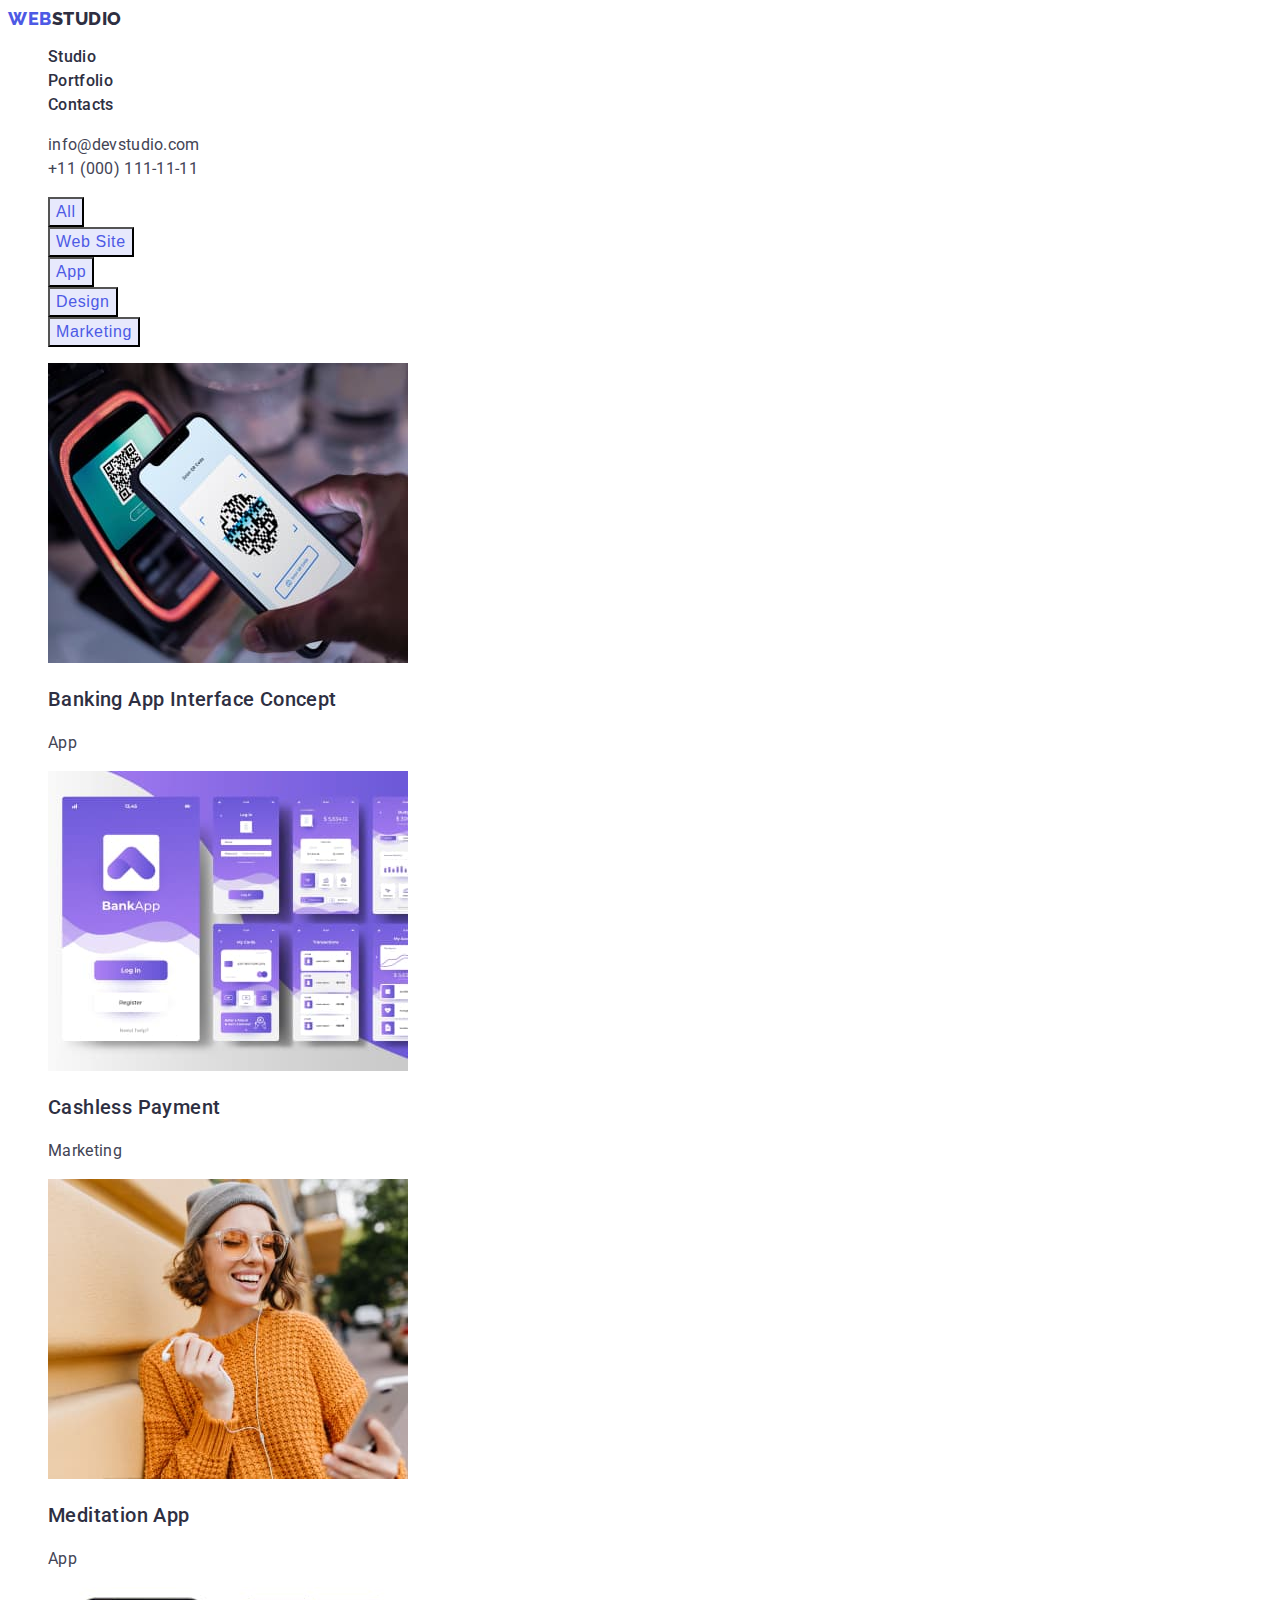
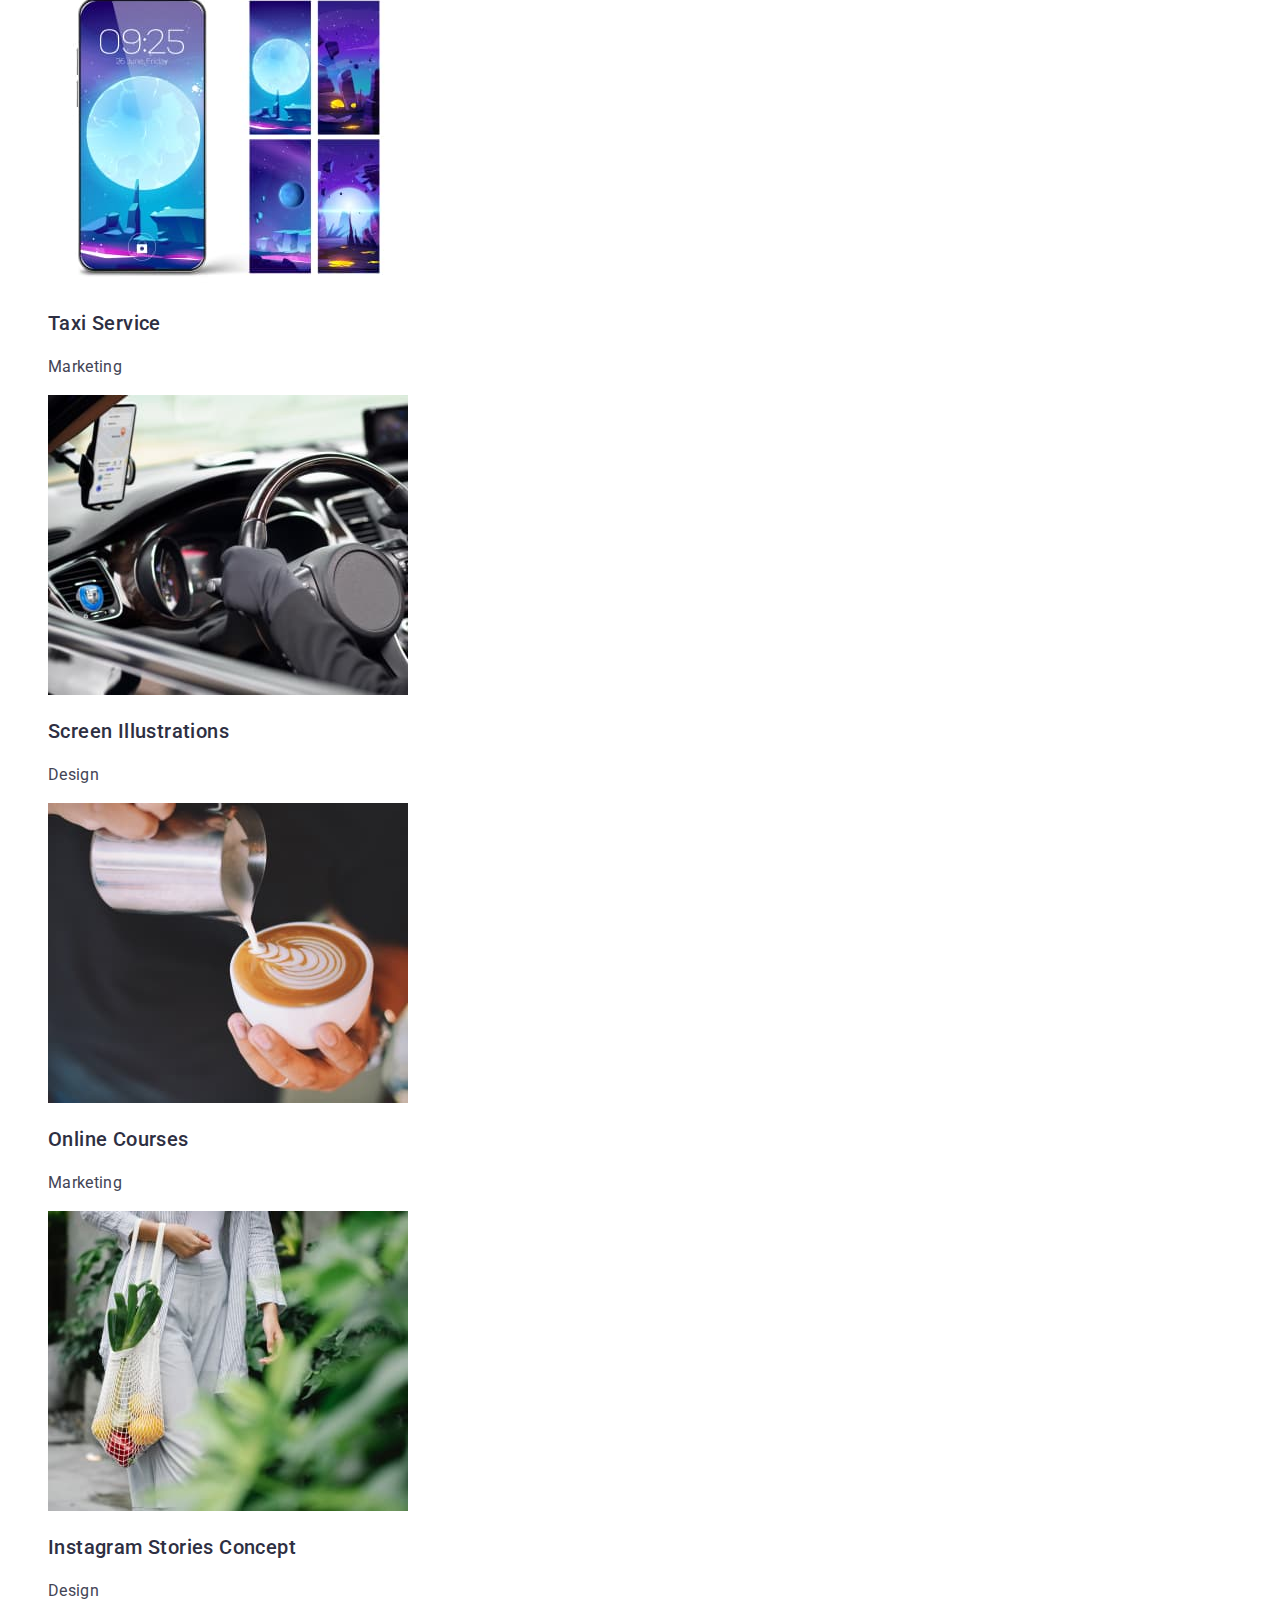
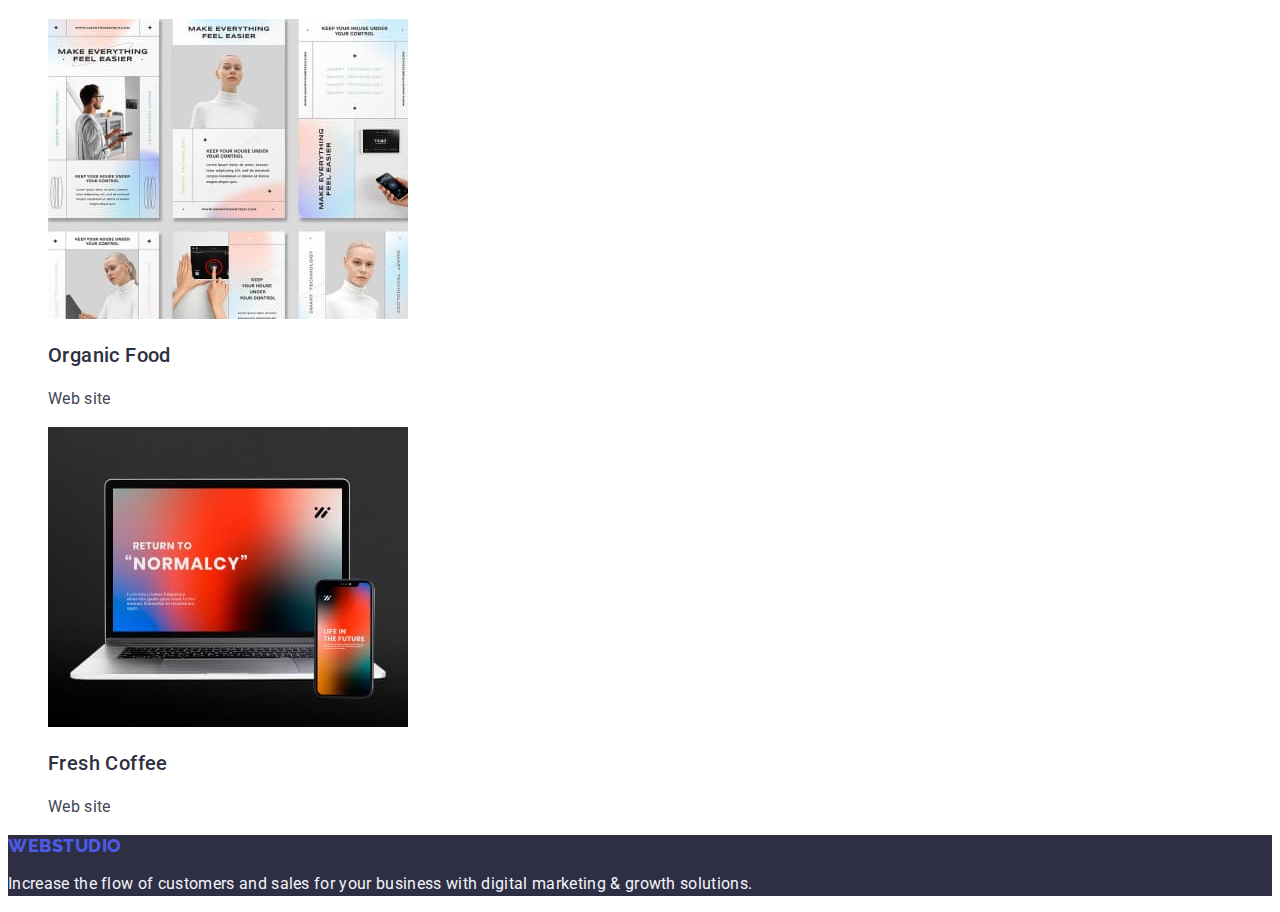
==== commit 3bfb3b0e: "new commit" ====
--- a/portfolio.html
+++ b/portfolio.html
@@ -16,7 +16,7 @@
   <body>
     <header class="header header-color">
       <nav class="menu">
-        <a class="logotype" href="./index.html"
+        <a class="logotype link" href="./index.html"
           >Web<span class="logotype-2-header">Studio</span></a
         >
         <ul class="nav-list list">
@@ -42,6 +42,7 @@
     </header>
     <main class="main">
       <section>
+        <h1 hidden>H1</h1>
         <ul class="button-list list">
           <li><button class="btn" type="button">All</button></li>
           <li><button class="btn" type="button">Web Site</button></li>
@@ -49,121 +50,130 @@
           <li><button class="btn" type="button">Design</button></li>
           <li><button class="btn" type="button">Marketing</button></li>
         </ul>
-      </section>
-      <section class="firts-section">
         <ul class="list-of-photos list">
           <li>
-            <img
-              class="list-of-photos-item"
-              src="./images/images-portfolio/section-1-image.jpg"
-              alt="banking app"
-              width="360"
-              height="300"
-            />
-            <h3 class="list-of-photo-description">Banking App Interface Concept</h3>
-            <p class="list-of-photos-relationship">App</p>
+            <a href="" class="link">
+              <img
+                class="list-of-photos-item"
+                src="./images/images-portfolio/section-1-image.jpg"
+                alt="banking app"
+                width="360"
+                height="300"
+              />
+              <h3 class="list-of-photo-description">Banking App Interface Concept</h3>
+              <p class="list-of-photos-relationship">App</p>
+            </a>
+          </li>
+
+          <li>
+            <a href="" class="link"
+              ><img
+                class="list-of-photos-item"
+                src="./images/images-portfolio/section-1-image-2.jpg"
+                alt="cashless payment"
+                width="360"
+                height="300"
+              />
+              <h3 class="list-of-photo-description">Cashless Payment</h3>
+              <p class="list-of-photos-relationship">Marketing</p></a
+            >
           </li>
           <li>
-            <img
-              class="list-of-photos-item"
-              src="./images/images-portfolio/section-1-image-2.jpg"
-              alt="cashless payment"
-              width="360"
-              height="300"
-            />
-            <h3 class="list-of-photo-description">Cashless Payment</h3>
-            <p class="list-of-photos-relationship">Marketing</p>
+            <a href="" class="link"
+              ><img
+                class="list-of-photos-item"
+                src="./images/images-portfolio/section-1-image-3.jpg"
+                alt="meditation app"
+                width="360"
+                height="300"
+              />
+              <h3 class="list-of-photo-description">Meditation App</h3>
+              <p class="list-of-photos-relationship">App</p></a
+            >
           </li>
           <li>
-            <img
-              class="list-of-photos-item"
-              src="./images/images-portfolio/section-1-image-3.jpg"
-              alt="meditation app"
-              width="360"
-              height="300"
-            />
-            <h3 class="list-of-photo-description">Meditation App</h3>
-            <p class="list-of-photos-relationship">App</p>
-          </li>
-        </ul>
-      </section>
-      <section class="second-section">
-        <ul class="list-of-photos list">
-          <li>
-            <img
-              class="list-of-photos-item"
-              src="./images/images-portfolio/section-2-image.jpg"
-              alt="car driver"
-              width="360"
-              height="300"
-            />
-            <h3 class="list-of-photo-description">Taxi Service</h3>
-            <p class="list-of-photos-relationship">Marketing</p>
+            <a href="" class="link">
+              <img
+                class="list-of-photos-item"
+                src="./images/images-portfolio/section-2-image.jpg"
+                alt="car driver"
+                width="360"
+                height="300"
+              />
+              <h3 class="list-of-photo-description">Taxi Service</h3>
+              <p class="list-of-photos-relationship">Marketing</p></a
+            >
           </li>
           <li>
-            <img
-              class="list-of-photos-item"
-              src="./images/images-portfolio/section-2-image-2.jpg"
-              alt="screen wallpapers"
-              width="360"
-              height="300"
-            />
-            <h3 class="list-of-photo-description">Screen Illustrations</h3>
-            <p class="list-of-photos-relationship">Design</p>
+            <a href="" class="link"
+              ><img
+                class="list-of-photos-item"
+                src="./images/images-portfolio/section-2-image-2.jpg"
+                alt="screen wallpapers"
+                width="360"
+                height="300"
+              />
+              <h3 class="list-of-photo-description">Screen Illustrations</h3>
+              <p class="list-of-photos-relationship">Design</p></a
+            >
           </li>
           <li>
-            <img
-              class="list-of-photos-item"
-              src="./images/images-portfolio/section-2-image-3.jpg"
-              alt="girl with phone"
-              width="360"
-              height="300"
-            />
-            <h3 class="list-of-photo-description">Online Courses</h3>
-            <p class="list-of-photos-relationship">Marketing</p>
-          </li>
-        </ul>
-      </section>
-      <section class="third-section">
-        <ul class="list-of-photos list">
-          <li>
-            <img
-              class="list-of-photos-item"
-              src="./images/images-portfolio/section-3-image.jpg"
-              alt="Instagram stories"
-              width="360"
-              height="300"
-            />
-            <h3 class="list-of-photo-description">Instagram Stories Concept</h3>
-            <p class="list-of-photos-relationship">Design</p>
+            <a href="" class="link"
+              ><img
+                class="list-of-photos-item"
+                src="./images/images-portfolio/section-2-image-3.jpg"
+                alt="girl with phone"
+                width="360"
+                height="300"
+              />
+              <h3 class="list-of-photo-description">Online Courses</h3>
+              <p class="list-of-photos-relationship">Marketing</p></a
+            >
           </li>
           <li>
-            <img
-              class="list-of-photos-item"
-              src="./images/images-portfolio/section-3-image-2.jpg"
-              alt="bag with food"
-              width="360"
-              height="300"
-            />
-            <h3 class="list-of-photo-description">Organic Food</h3>
-            <p class="list-of-photos-relationship">Web site</p>
+            <a href="" class="link"
+              ><img
+                class="list-of-photos-item"
+                src="./images/images-portfolio/section-3-image.jpg"
+                alt="Instagram stories"
+                width="360"
+                height="300"
+              />
+              <h3 class="list-of-photo-description">Instagram Stories Concept</h3>
+              <p class="list-of-photos-relationship">Design</p></a
+            >
           </li>
           <li>
-            <img
-              class="list-of-photos-item"
-              src="./images/images-portfolio/section-3-image-3.jpg"
-              alt="Fresh Coffee"
-              width="360"
-              height="300"
-            />
-            <h3 class="list-of-photo-description">Fresh Coffee</h3>
-            <p class="list-of-photos-relationship">Web site</p>
+            <a href="" class="link"
+              ><img
+                class="list-of-photos-item"
+                src="./images/images-portfolio/section-3-image-2.jpg"
+                alt="bag with food"
+                width="360"
+                height="300"
+              />
+              <h3 class="list-of-photo-description">Organic Food</h3>
+              <p class="list-of-photos-relationship">Web site</p></a
+            >
+          </li>
+          <li>
+            <a href="" class="link"
+              ><img
+                class="list-of-photos-item"
+                src="./images/images-portfolio/section-3-image-3.jpg"
+                alt="Fresh Coffee"
+                width="360"
+                height="300"
+              />
+              <h3 class="list-of-photo-description">Fresh Coffee</h3>
+              <p class="list-of-photos-relationship">Web site</p></a
+            >
           </li>
         </ul>
       </section>
     </main>
     <footer class="footer">
-      <a class="logotype" href="./index.html"
+      <a class="logotype link" href="./index.html"
         >Web<span class="logotype-2-footer">Studio</span></a
       >
       <p class="slogan">
--- a/css/styles.css
+++ b/css/styles.css
@@ -7,9 +7,9 @@
   --thirdly-text-color: #fff;
   --team-section-background-color: #f4f4fd;
   --footer-text-color: #f4f4fd;
-  --main-text-color: #2e2f42;
+  --secondary-text-color: #2e2f42;
   --hero-section-background-color: #2e2f42;
-  --secondary-text-color: #434455;
+  --main-text-color: #434455;
   --header-list-item-hover-and-focus: #404bbf;
   --service-button-background-color: #4d5ae5;
   --service-button-hover-and-focus-background-color: #9747ff;
@@ -52,7 +52,7 @@
   letter-spacing: 0.03em;
   text-transform: uppercase;
   text-decoration: none;
-  color: var(--main-text-color);
+  color: var(--secondary-text-color);
 }
 
 .nav-list {
@@ -62,23 +62,24 @@
   letter-spacing: 0.02em;
 }
 .nav-list-item {
-  color: inherit;
+  color: var(--secondary-text-color);
 }
 
 .nav-list-item:hover,
 .nav-list-item:focus {
   color: var(--header-list-item-hover-and-focus);
 }
-
+.contact {
+  font-style: normal;
+}
 .contact-list {
   font-style: normal;
   font-size: 16px;
   line-height: 1.5;
   letter-spacing: 0.02em;
-  color: var(--secondary-text-color);
 }
 .contact-list-item {
-  color: var(--secondary-text-color);
+  color: inherit;
 }
 
 .contact-list-item:hover,
@@ -112,6 +113,7 @@
   letter-spacing: 0.04em;
   color: var(--thirdly-text-color);
   background-color: #4d5ae5;
+  cursor: pointer;
 }
 
 .service-button:hover,
@@ -126,13 +128,13 @@
   font-size: 20px;
   line-height: 1.2;
   letter-spacing: 0.02em;
+  color: var(--secondary-text-color);
 }
 
 .info-list-text {
   font-size: 16px;
   line-height: 1.5;
   letter-spacing: 0.02em;
-  color: var(--secondary-text-color);
 }
 
 .secondary-title {
@@ -141,6 +143,7 @@
   text-align: center;
   letter-spacing: 0.02em;
   text-transform: capitalize;
+  color: var(--secondary-text-color);
 }
 
 .team-section {
@@ -152,13 +155,13 @@
   font-size: 20px;
   line-height: 1.2;
   letter-spacing: 0.02em;
+  color: var(--secondary-text-color);
 }
 
 .team-job {
   font-size: 16px;
   line-height: 1.5;
   letter-spacing: 0.02em;
-  color: var(--secondary-text-color);
 }
 
 .btn {
@@ -185,13 +188,14 @@
   font-size: 20px;
   line-height: 1.2;
   letter-spacing: 0.02em;
+  color: var(--secondary-text-color);
 }
 
 .list-of-photos-relationship {
   font-size: 16px;
   line-height: 1.5;
   letter-spacing: 0.02em;
-  color: var(--secondary-text-color);
+  color: var(--main-text-color);
 }
 /* =========== /MAIN =========== */
 
@@ -206,7 +210,7 @@
   color: var(--footer-text-color);
 }
 
-.logotype-2-footer {
+.logotype-footer {
   font-family: "Raleway", sans-serif;
   font-weight: 800;
   font-size: 18px;
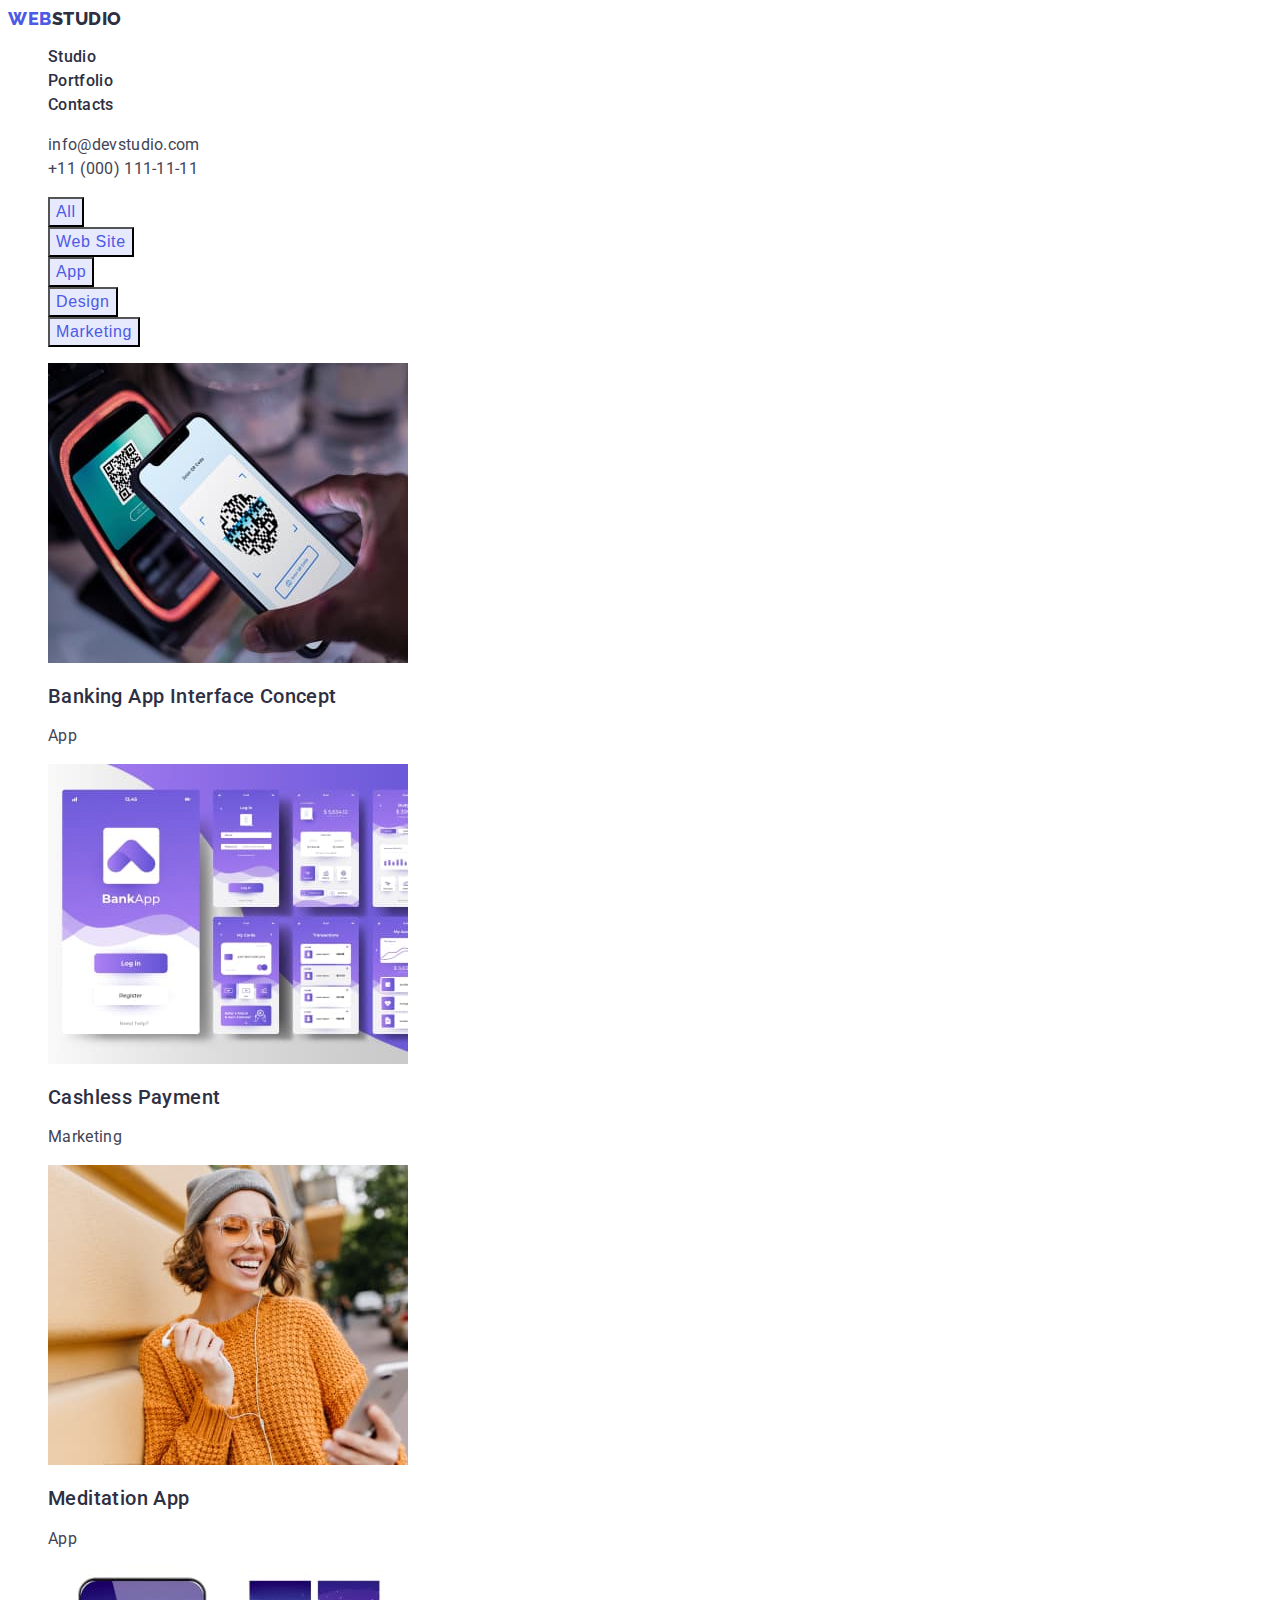
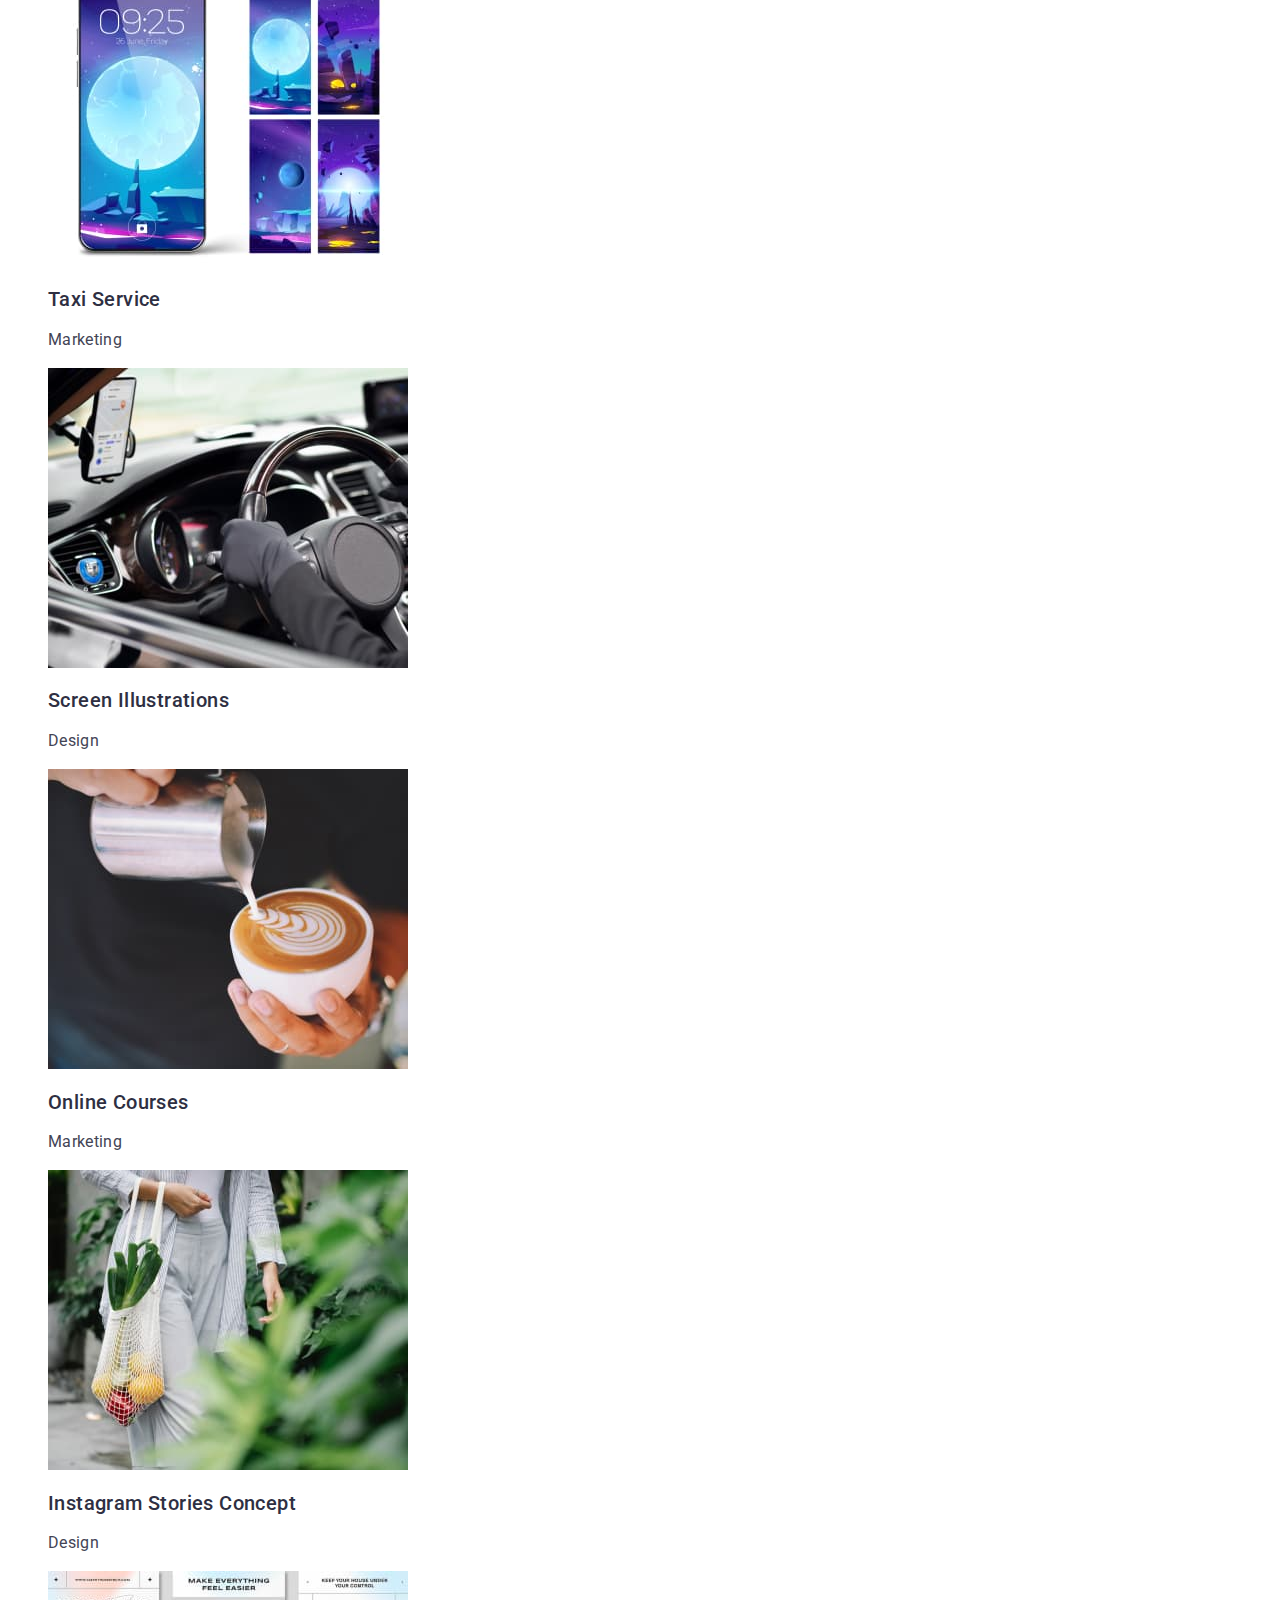
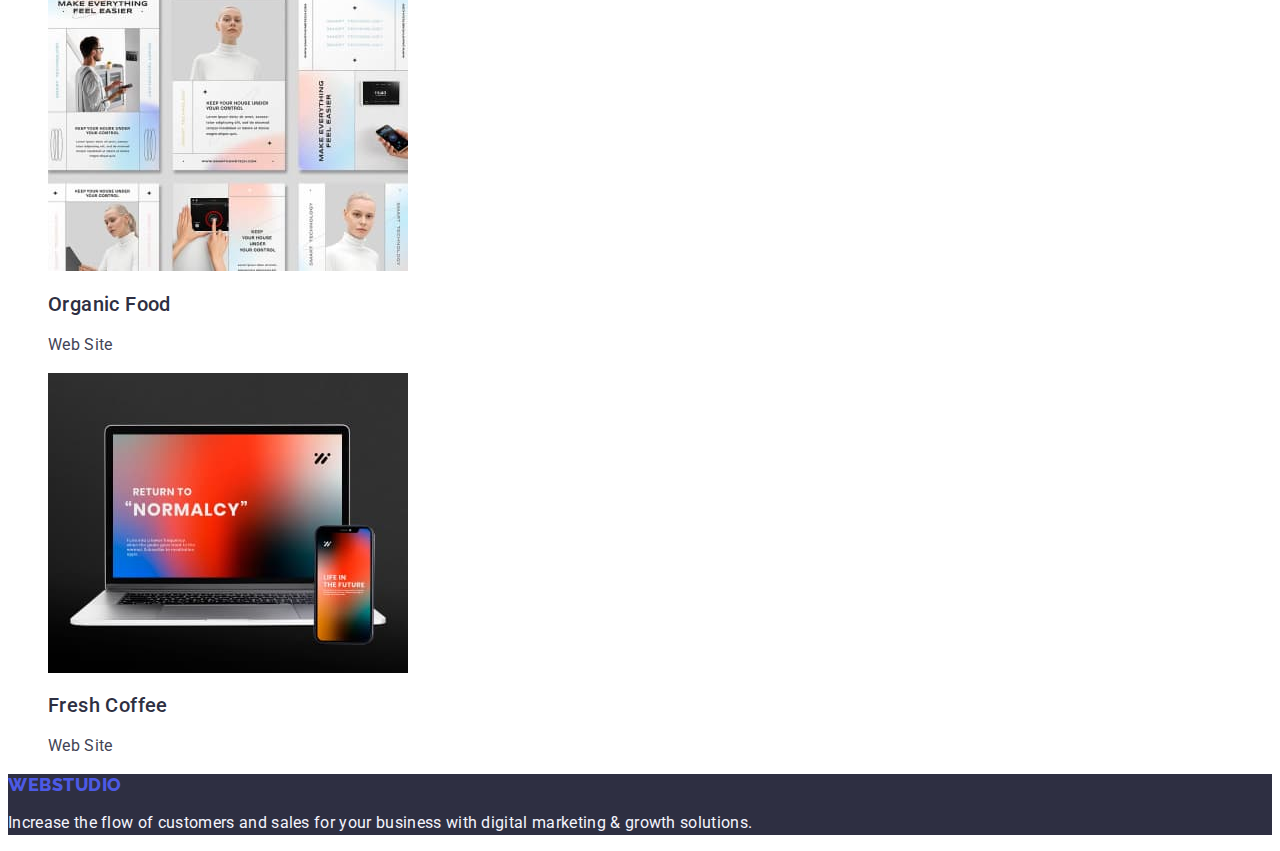
==== commit 6400d73f: "last commit" ====
--- a/portfolio.html
+++ b/portfolio.html
@@ -60,11 +60,10 @@
                 width="360"
                 height="300"
               />
-              <h3 class="list-of-photo-description">Banking App Interface Concept</h3>
+              <h2 class="list-of-photo-description">Banking App Interface Concept</h2>
               <p class="list-of-photos-relationship">App</p>
             </a>
           </li>
-
           <li>
             <a href="" class="link"
               ><img
@@ -74,7 +73,7 @@
                 width="360"
                 height="300"
               />
-              <h3 class="list-of-photo-description">Cashless Payment</h3>
+              <h2 class="list-of-photo-description">Cashless Payment</h2>
               <p class="list-of-photos-relationship">Marketing</p></a
             >
           </li>
@@ -87,7 +86,7 @@
                 width="360"
                 height="300"
               />
-              <h3 class="list-of-photo-description">Meditation App</h3>
+              <h2 class="list-of-photo-description">Meditation App</h2>
               <p class="list-of-photos-relationship">App</p></a
             >
           </li>
@@ -100,7 +99,7 @@
                 width="360"
                 height="300"
               />
-              <h3 class="list-of-photo-description">Taxi Service</h3>
+              <h2 class="list-of-photo-description">Taxi Service</h2>
               <p class="list-of-photos-relationship">Marketing</p></a
             >
           </li>
@@ -113,7 +112,7 @@
                 width="360"
                 height="300"
               />
-              <h3 class="list-of-photo-description">Screen Illustrations</h3>
+              <h2 class="list-of-photo-description">Screen Illustrations</h2>
               <p class="list-of-photos-relationship">Design</p></a
             >
           </li>
@@ -126,7 +125,7 @@
                 width="360"
                 height="300"
               />
-              <h3 class="list-of-photo-description">Online Courses</h3>
+              <h2 class="list-of-photo-description">Online Courses</h2>
               <p class="list-of-photos-relationship">Marketing</p></a
             >
           </li>
@@ -139,7 +138,7 @@
                 width="360"
                 height="300"
               />
-              <h3 class="list-of-photo-description">Instagram Stories Concept</h3>
+              <h2 class="list-of-photo-description">Instagram Stories Concept</h2>
               <p class="list-of-photos-relationship">Design</p></a
             >
           </li>
@@ -152,8 +151,8 @@
                 width="360"
                 height="300"
               />
-              <h3 class="list-of-photo-description">Organic Food</h3>
-              <p class="list-of-photos-relationship">Web site</p></a
+              <h2 class="list-of-photo-description">Organic Food</h2>
+              <p class="list-of-photos-relationship">Web Site</p></a
             >
           </li>
           <li>
@@ -165,8 +164,8 @@
                 width="360"
                 height="300"
               />
-              <h3 class="list-of-photo-description">Fresh Coffee</h3>
-              <p class="list-of-photos-relationship">Web site</p></a
+              <h2 class="list-of-photo-description">Fresh Coffee</h2>
+              <p class="list-of-photos-relationship">Web Site</p></a
             >
           </li>
         </ul>
